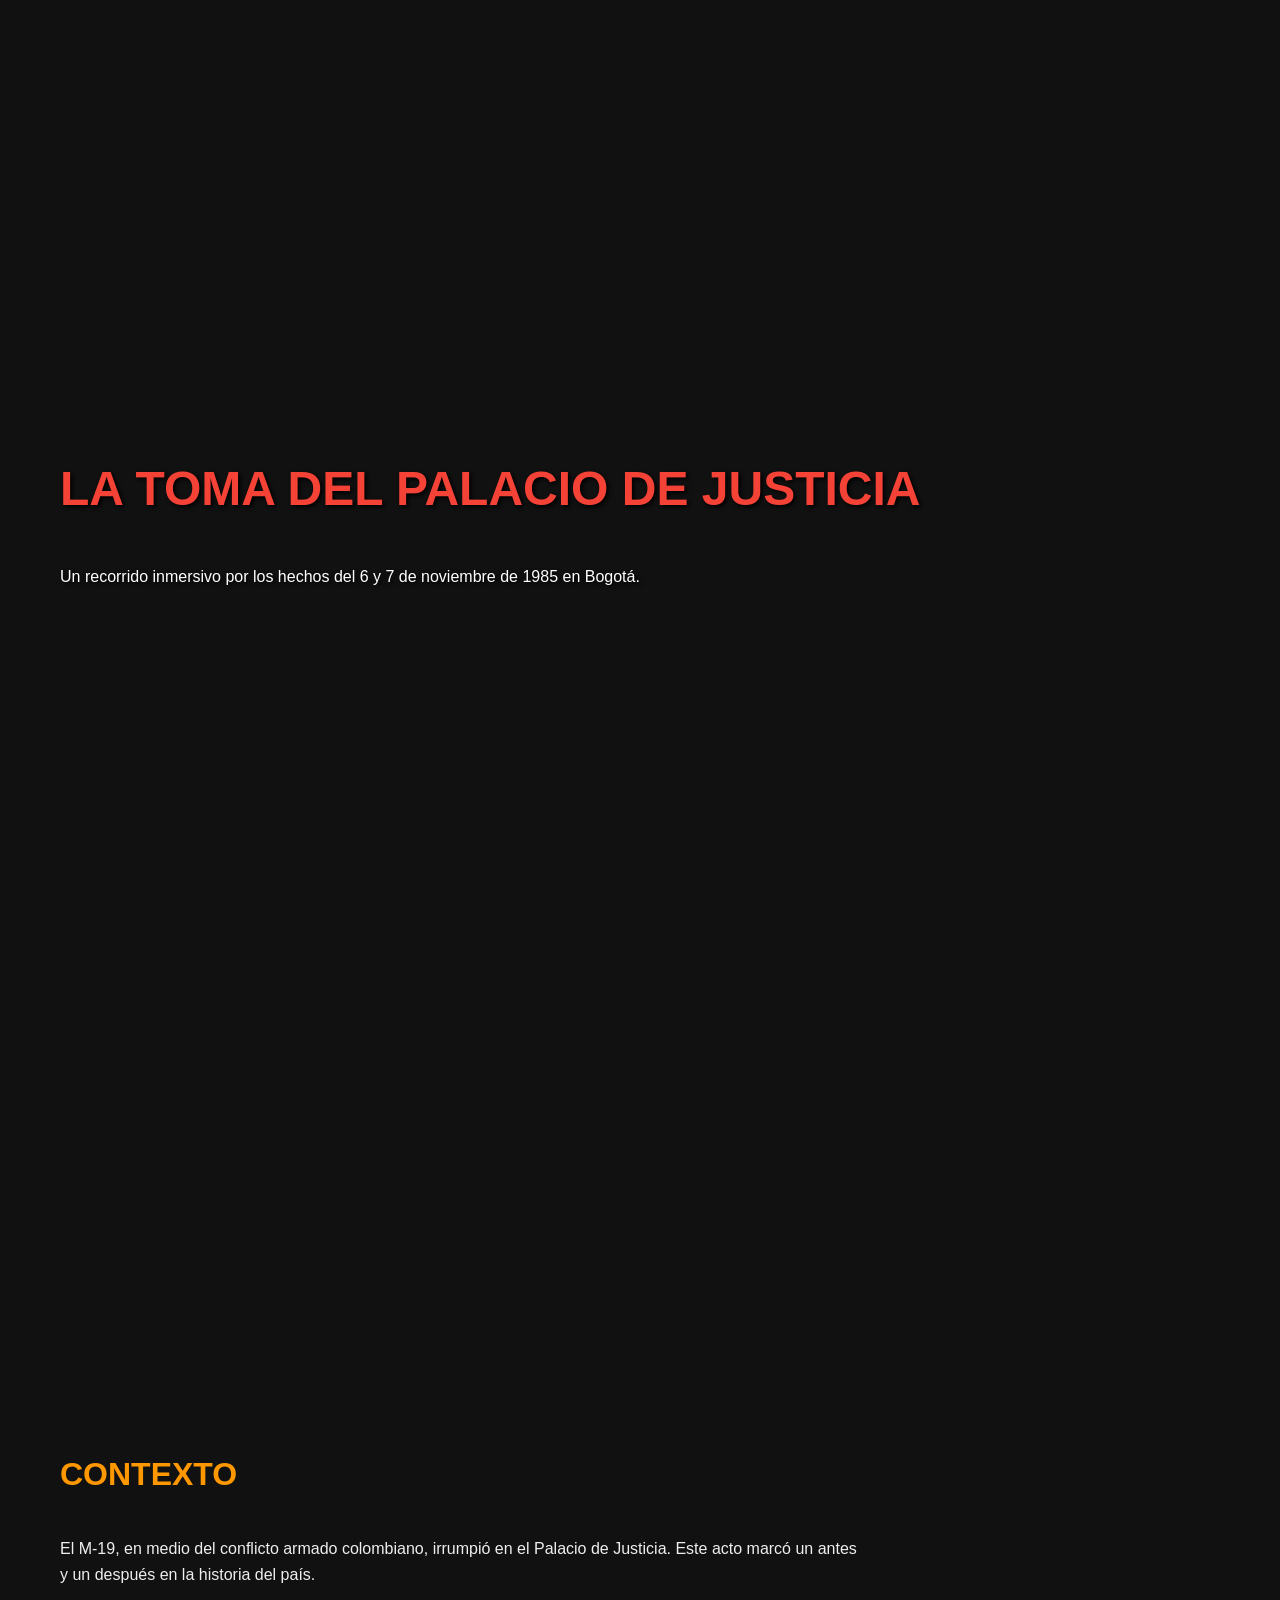
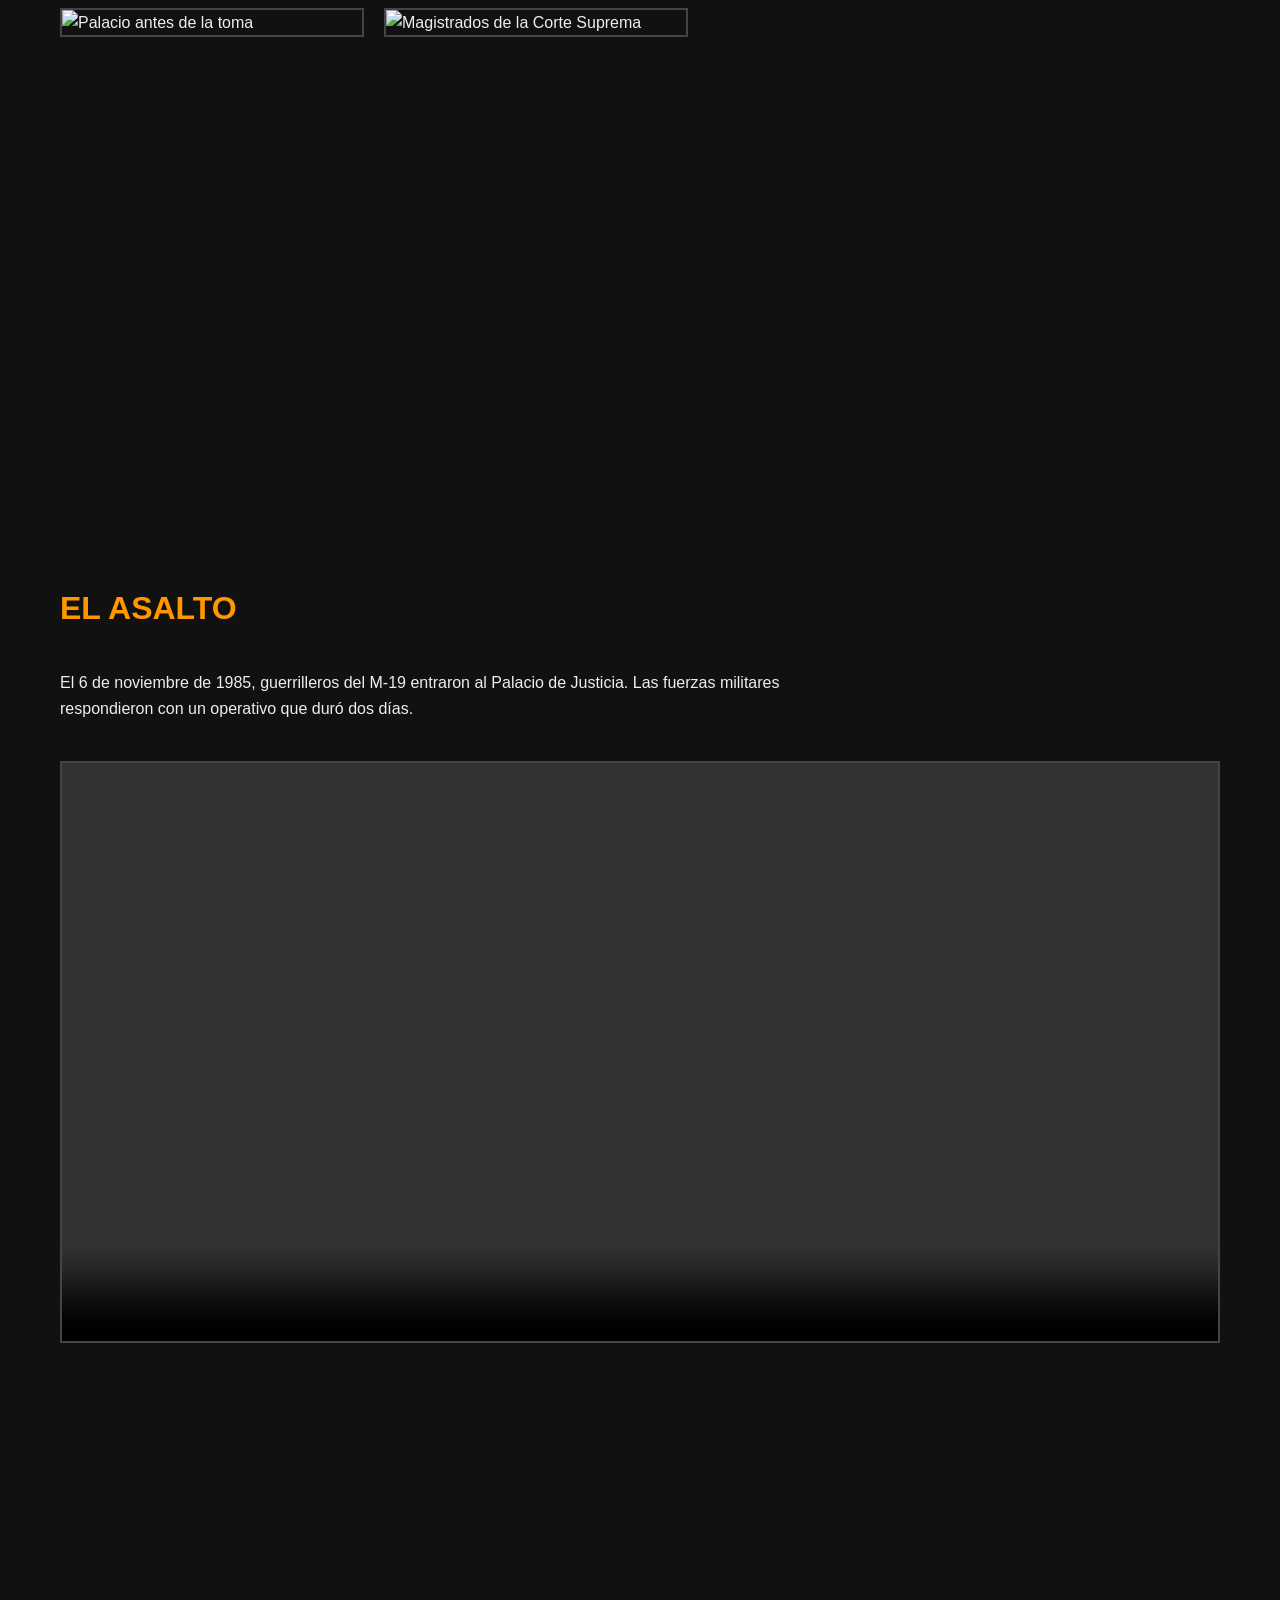
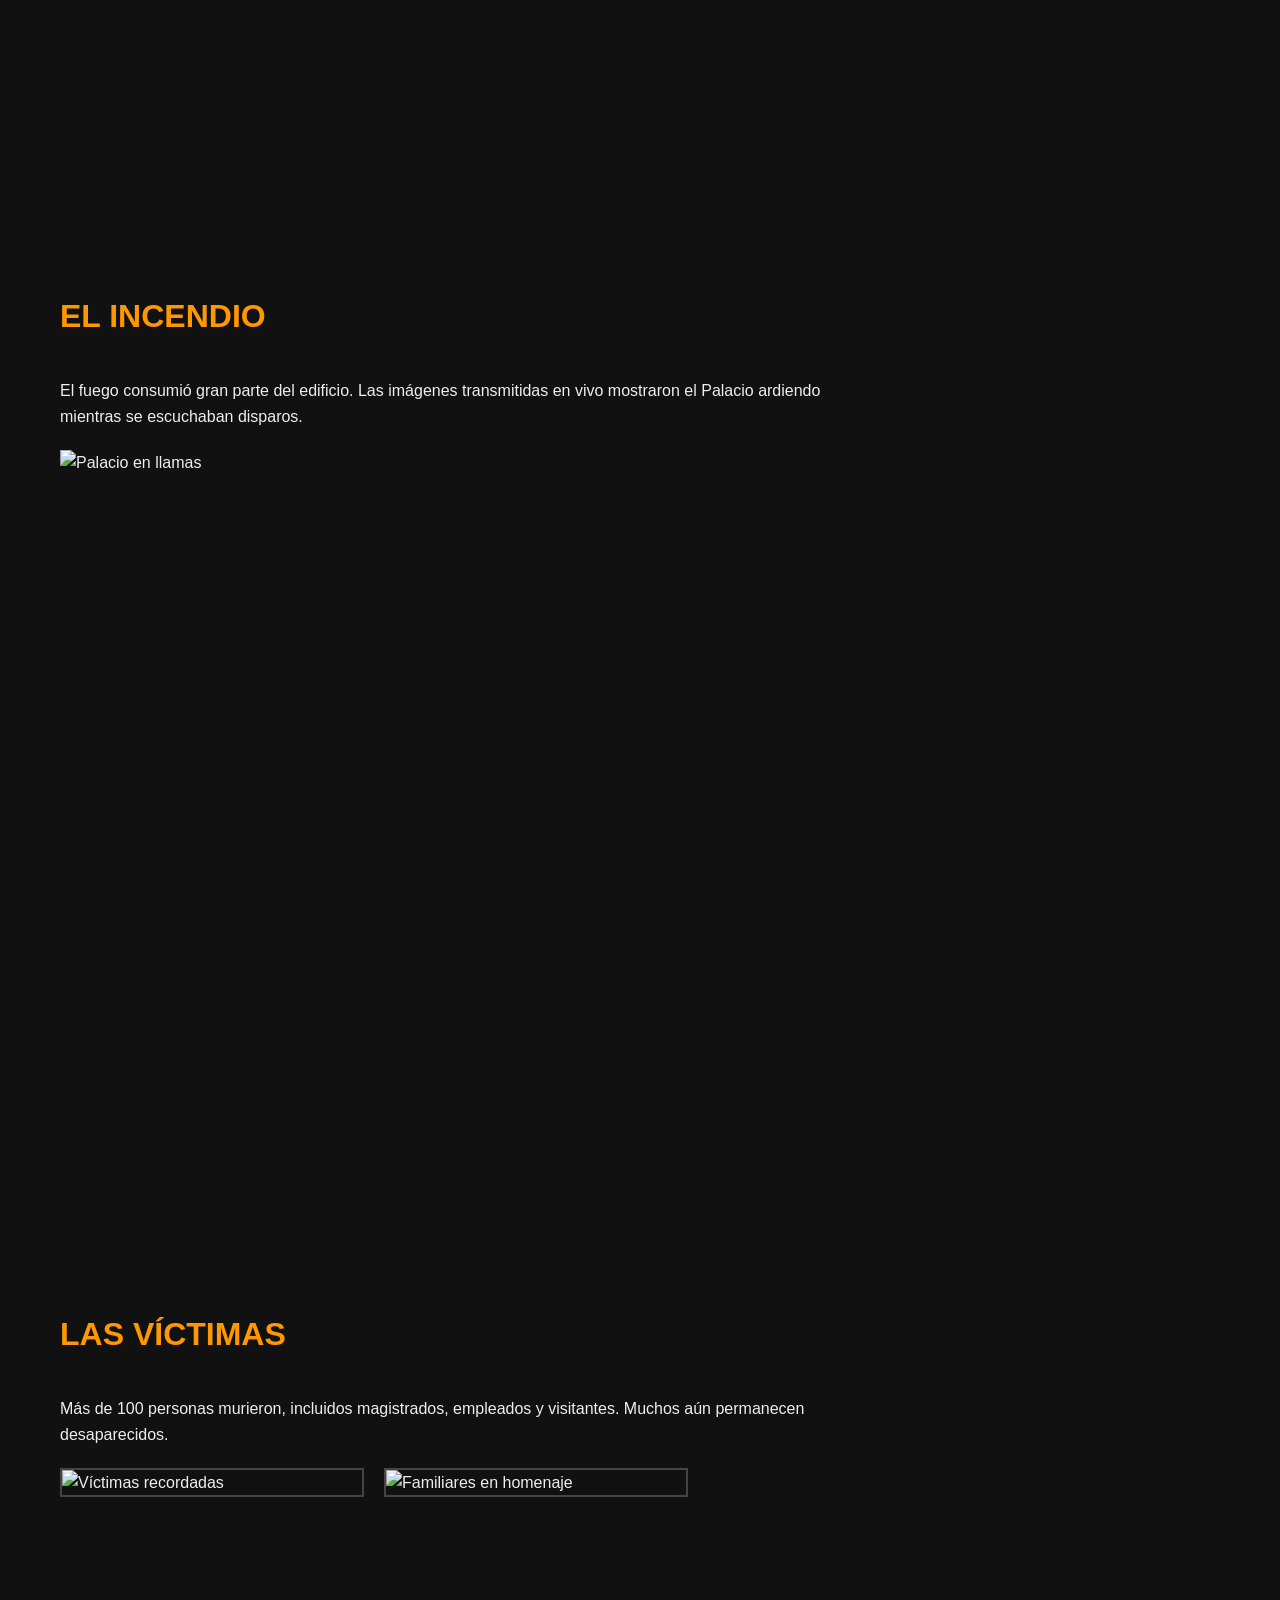
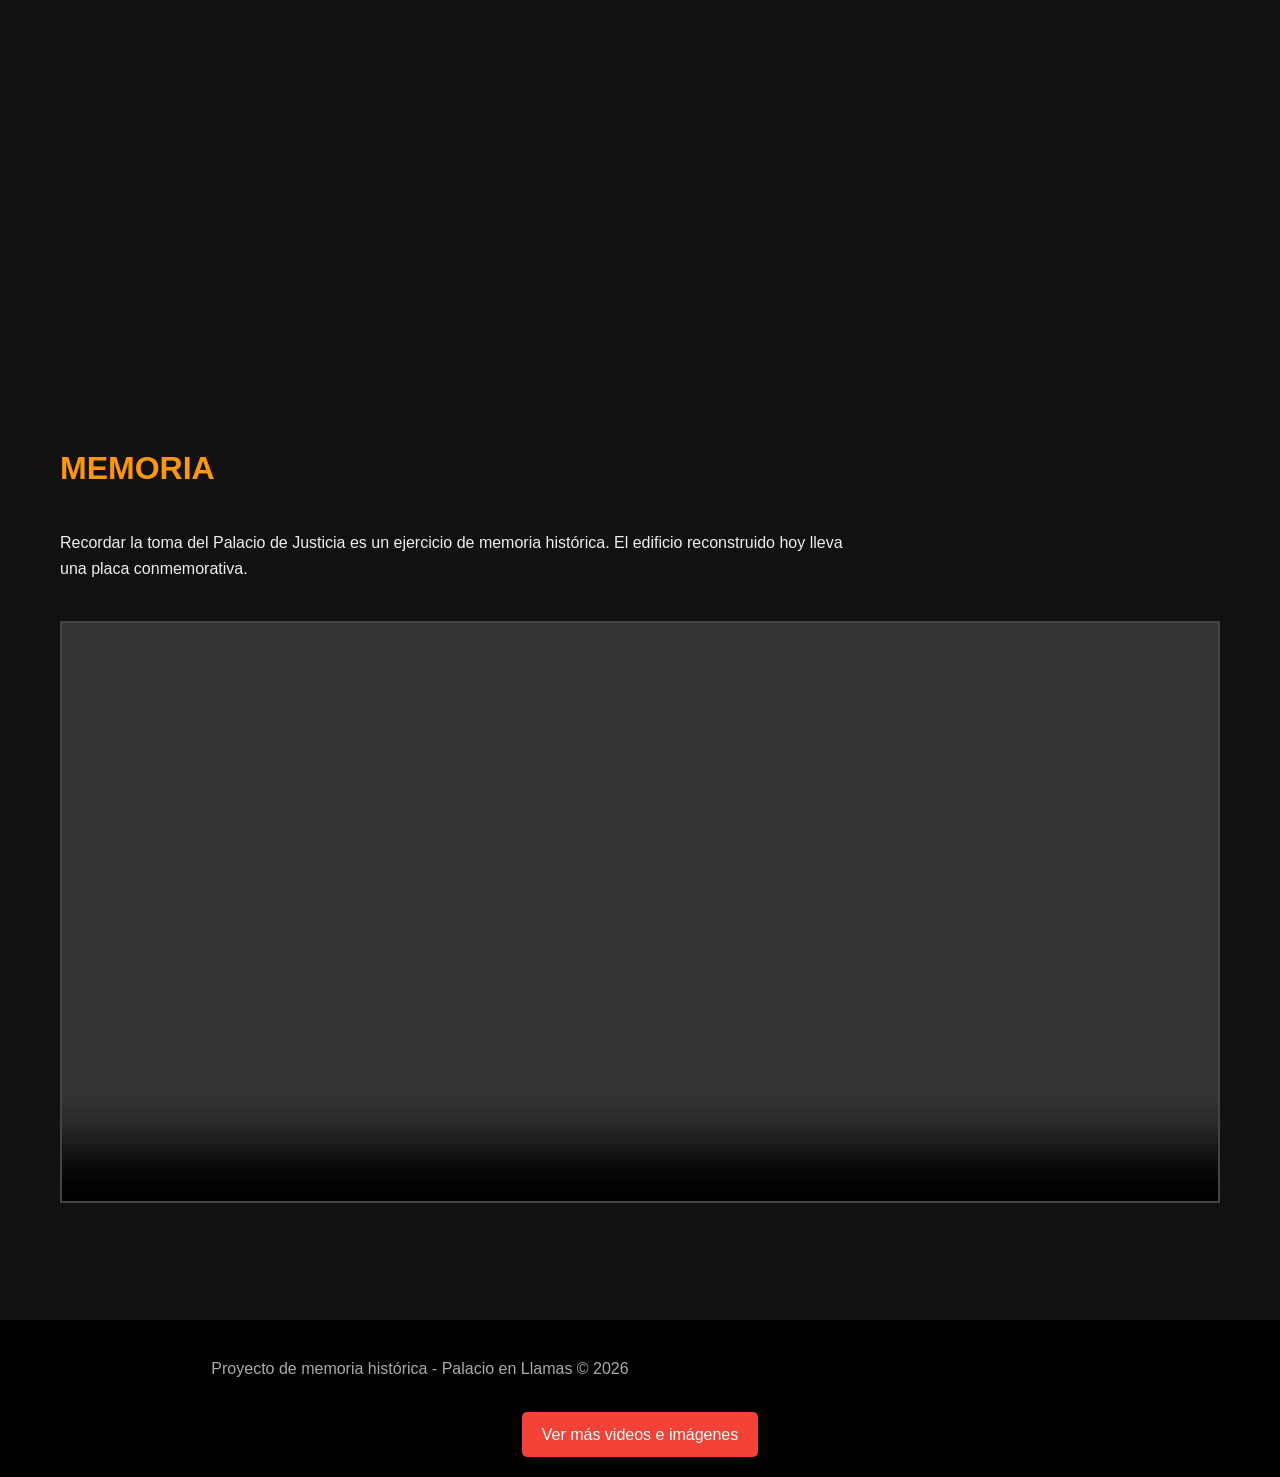
==== index.html @ c721f347 "primer cambio" ====
<!DOCTYPE html>
<html lang="en">
<head>
    <meta charset="UTF-8">
    <meta name="viewport" content="width=device-width, initial-scale=1.0">
    <title>Palacio de Justicia</title>
</head>
<body>
    
</body>
</html>

<style>
    body {
      margin: 0;
      font-family: 'Helvetica Neue', Arial, sans-serif;
      background-color: #111;
      color: #eee;
      line-height: 1.6;
    }
    section {
      min-height: 100vh;
      padding: 60px;
      display: flex;
      flex-direction: column;
      justify-content: center;
    }
    h1, h2 {
      font-weight: bold;
      text-transform: uppercase;
      margin-bottom: 20px;
    }
    h1 {
      font-size: 3em;
      color: #f44336;
    }
    h2 {
      font-size: 2em;
      color: #ff9800;
    }
    p {
      max-width: 800px;
      margin-bottom: 20px;
    }
    .hero {
      background: url('palacio_portada.jpg') no-repeat center center/cover;
      color: #fff;
      text-shadow: 2px 2px 4px #000;
    }
    .gallery {
      display: flex;
      gap: 20px;
      flex-wrap: wrap;
    }
    .gallery img {
      width: 300px;
      border: 2px solid #444;
    }
    video {
      max-width: 100%;
      border: 2px solid #444;
      margin-top: 20px;
    }
    footer {
      background: #000;
      color: #aaa;
      text-align: center;
      padding: 20px;
    }
    .boton {
      display: inline-block;
      margin-top: 10px;
      padding: 10px 20px;
      background-color: #f44336;
      color: #fff;
      text-decoration: none;
      border-radius: 5px;
      transition: background-color 0.3s;
    }
    .boton:hover {
      background-color: #d32f2f;
    }
  </style>
</head>
<body>

  <!-- Portada -->
  <section class="hero">
    <h1>La Toma del Palacio de Justicia</h1>
    <p>Un recorrido inmersivo por los hechos del 6 y 7 de noviembre de 1985 en Bogotá.</p>
  </section>

  <!-- Contexto -->
  <section>
    <h2>Contexto</h2>
    <p>El M-19, en medio del conflicto armado colombiano, irrumpió en el Palacio de Justicia. Este acto marcó un antes y un después en la historia del país.</p>
    <div class="gallery">
      <img src="palacio_antes.jpg" alt="Palacio antes de la toma">
      <img src="magistrados.jpg" alt="Magistrados de la Corte Suprema">
    </div>
  </section>

  <!-- El Asalto -->
  <section>
    <h2>El Asalto</h2>
    <p>El 6 de noviembre de 1985, guerrilleros del M-19 entraron al Palacio de Justicia. Las fuerzas militares respondieron con un operativo que duró dos días.</p>
    <video controls>
      <source src="asalto.mp4" type="video/mp4">
      Tu navegador no soporta video.
    </video>
  </section>

  <!-- El Incendio -->
  <section>
    <h2>El Incendio</h2>
    <p>El fuego consumió gran parte del edificio. Las imágenes transmitidas en vivo mostraron el Palacio ardiendo mientras se escuchaban disparos.</p>
    <img src="palacio_incendio.jpg" alt="Palacio en llamas" style="width:100%; max-width:800px;">
  </section>

  <!-- Las Víctimas -->
  <section>
    <h2>Las Víctimas</h2>
    <p>Más de 100 personas murieron, incluidos magistrados, empleados y visitantes. Muchos aún permanecen desaparecidos.</p>
    <div class="gallery">
      <img src="victimas1.jpg" alt="Víctimas recordadas">
      <img src="victimas2.jpg" alt="Familiares en homenaje">
    </div>
  </section>

  <!-- Memoria -->
  <section>
    <h2>Memoria</h2>
    <p>Recordar la toma del Palacio de Justicia es un ejercicio de memoria histórica. El edificio reconstruido hoy lleva una placa conmemorativa.</p>
    <video controls>
      <source src="documental.mp4" type="video/mp4">
      Tu navegador no soporta video.
    </video>
  </section>

  <!-- Footer -->
  <footer>
    <p>Proyecto de memoria histórica - Palacio en Llamas © 2026</p>
    <a href="https://tusitio.com/galeria" class="boton" target="_blank">Ver más videos e imágenes</a>
  </footer>

</body>
</html>
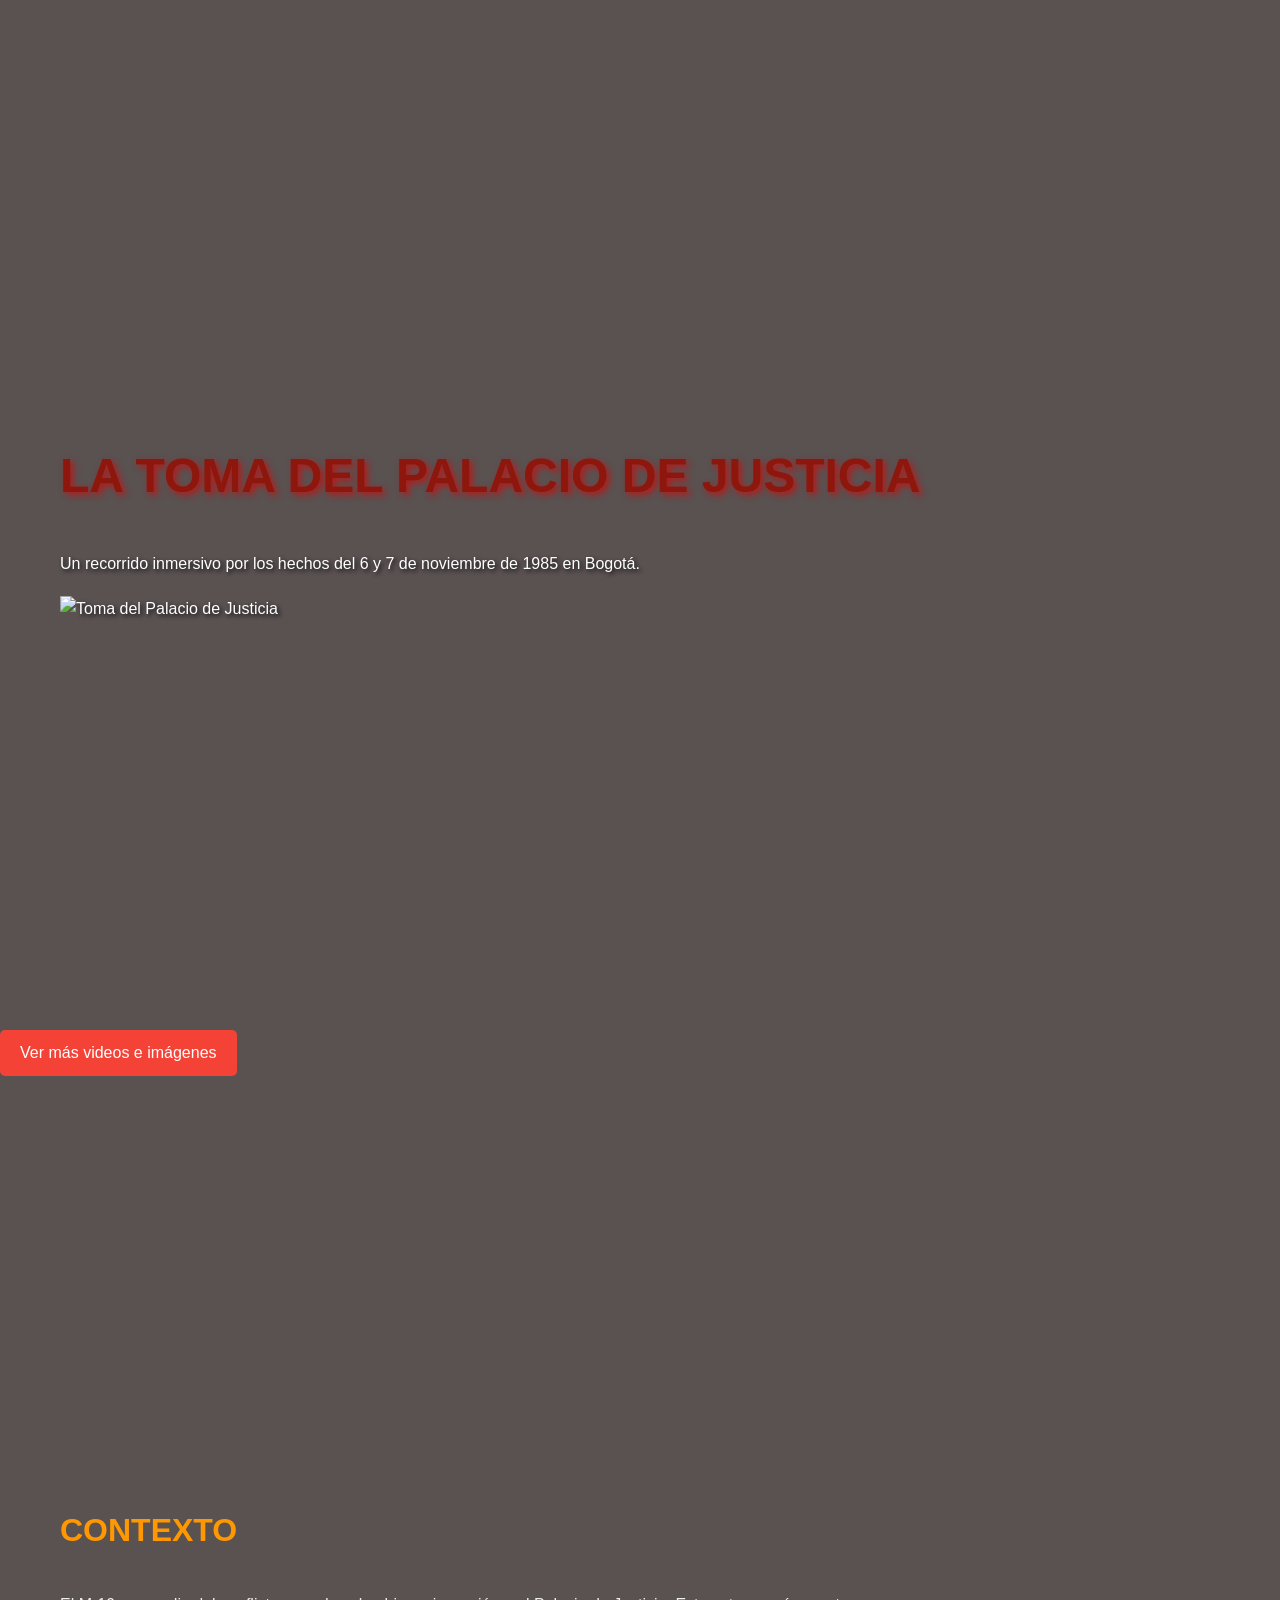
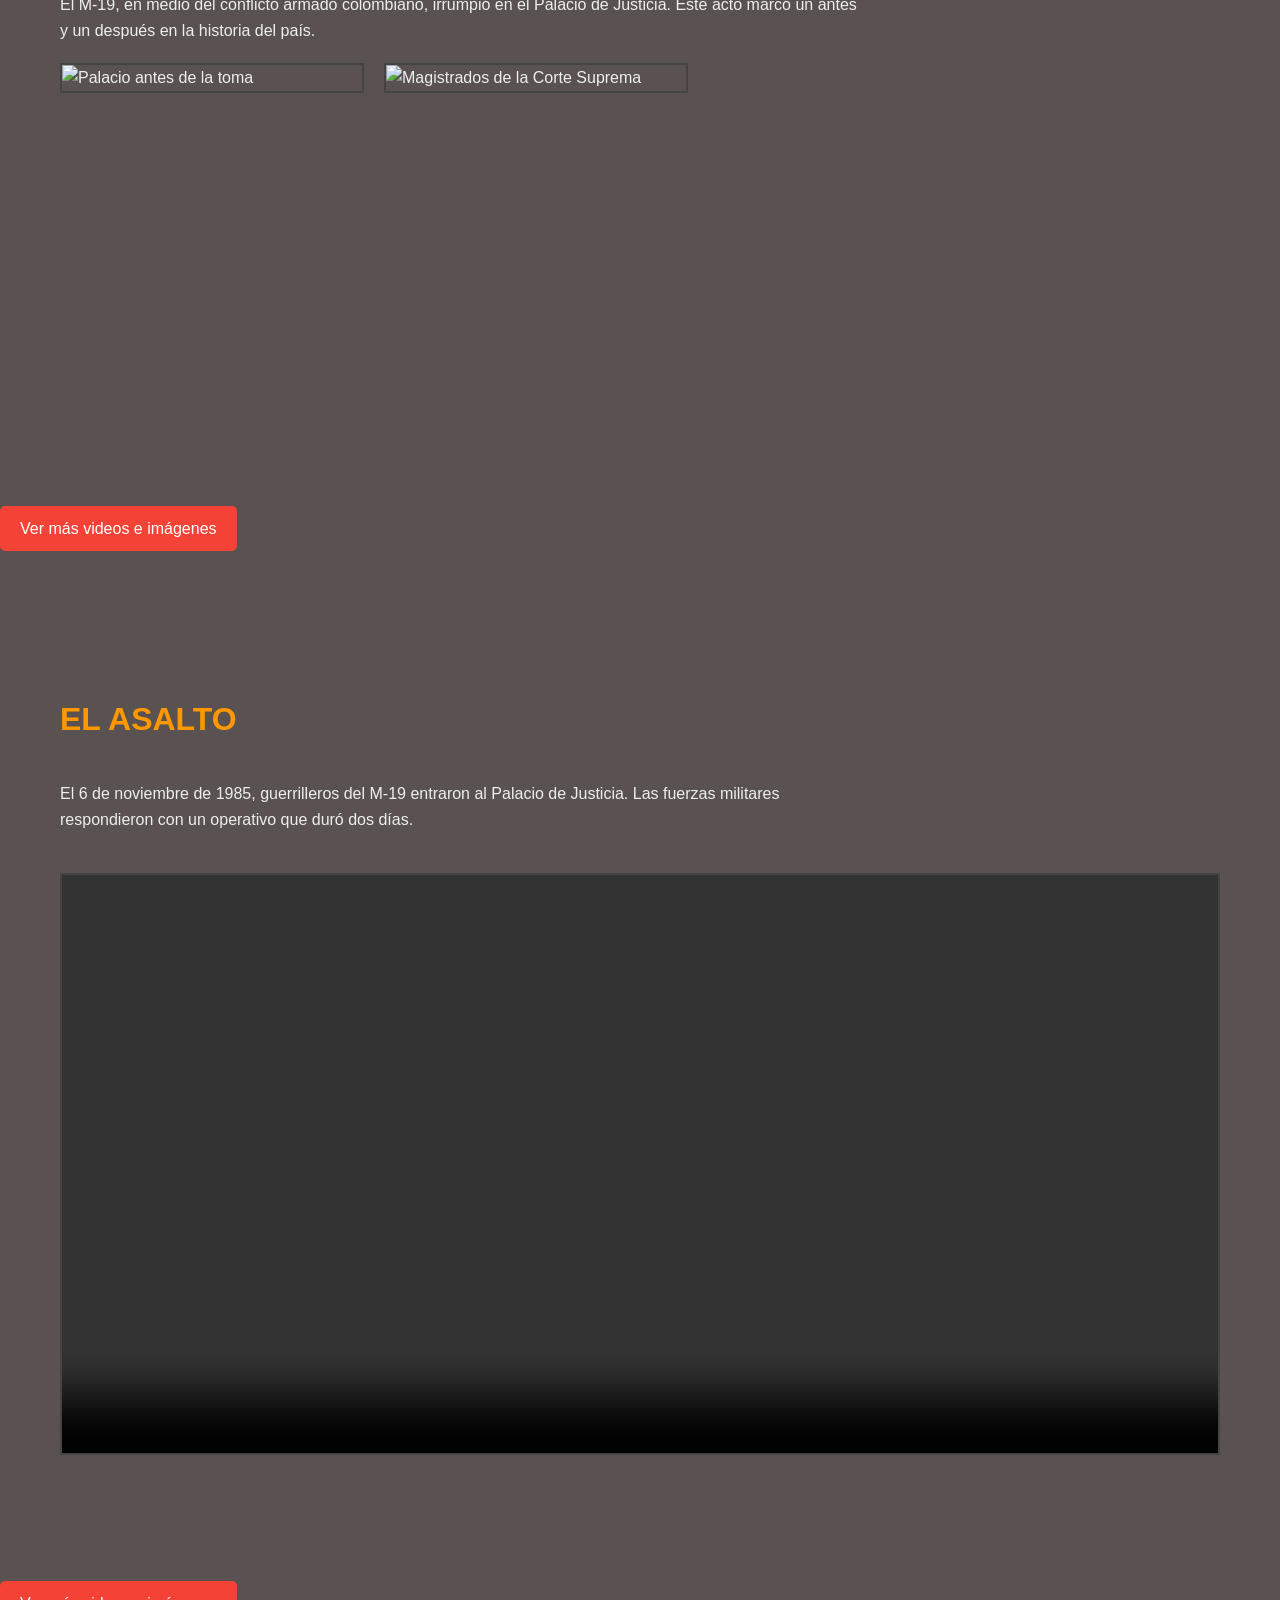
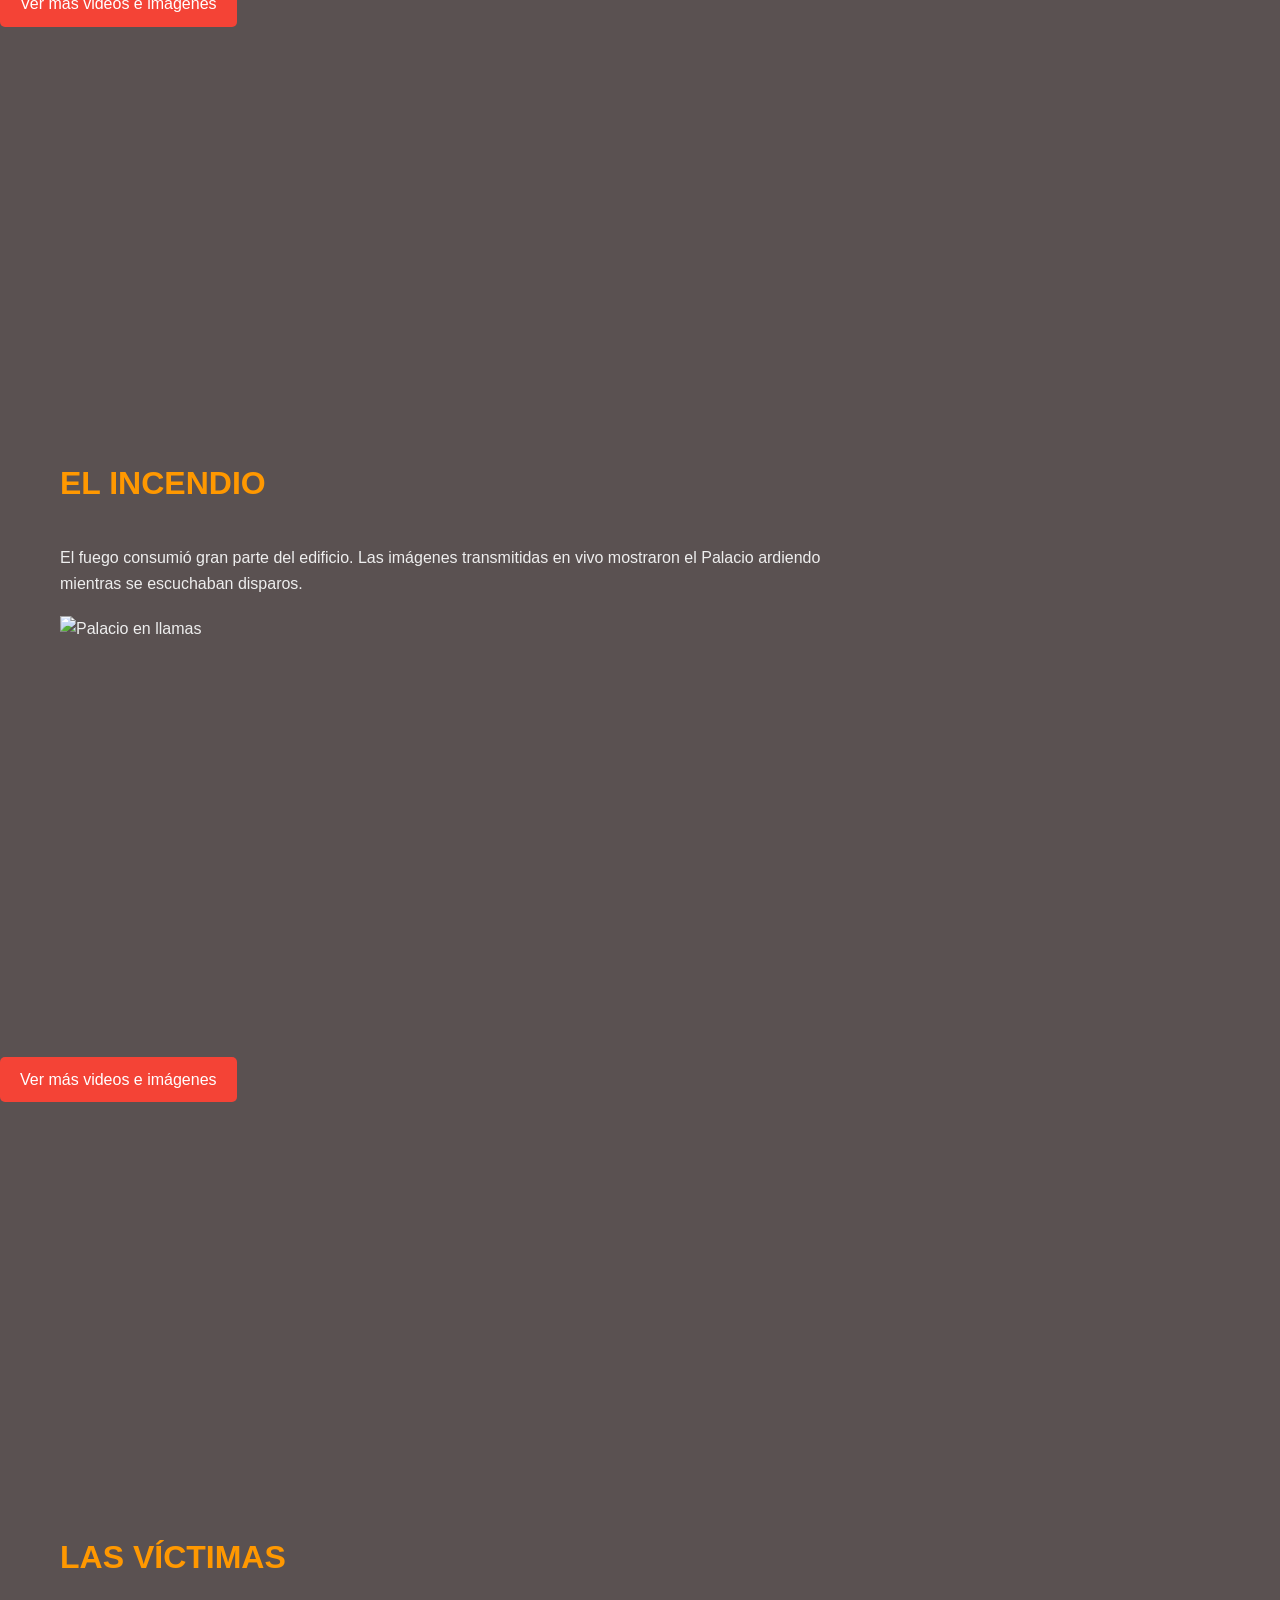
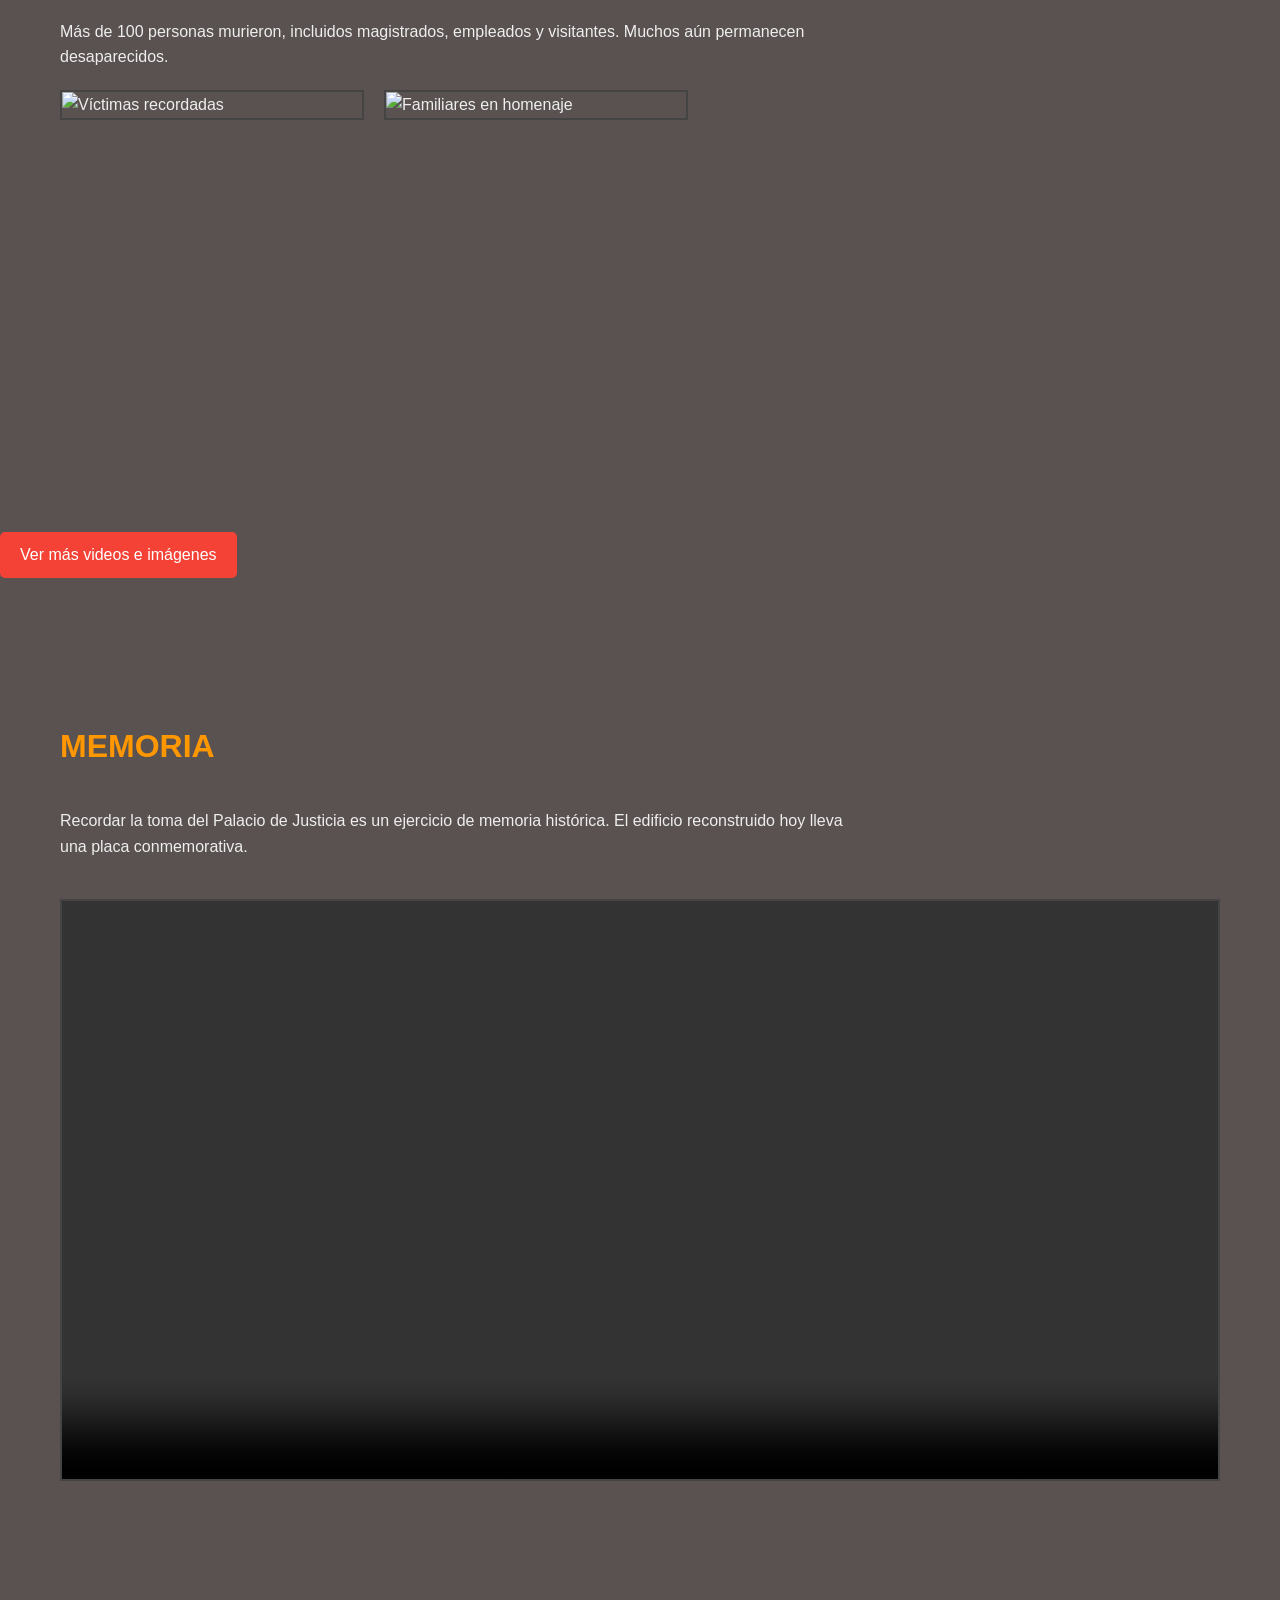
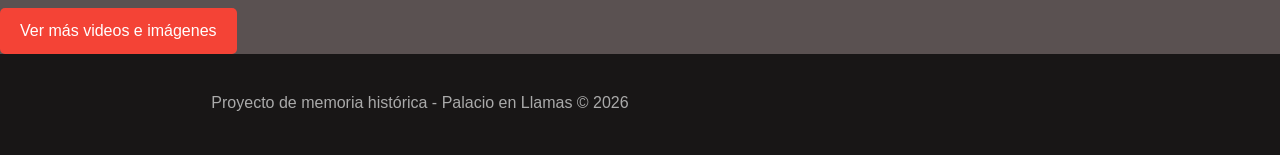
==== commit b8684cb9: "PRIMERAS IMAGENES" ====
--- a/index.html
+++ b/index.html
@@ -14,7 +14,7 @@
     body {
       margin: 0;
       font-family: 'Helvetica Neue', Arial, sans-serif;
-      background-color: #111;
+      background-color: #5a5151;
       color: #eee;
       line-height: 1.6;
     }
@@ -32,7 +32,8 @@
     }
     h1 {
       font-size: 3em;
-      color: #f44336;
+      color: #8d160d;
+      text-shadow: 3px 3px 6px rgba(190, 21, 21, 0.934);
     }
     h2 {
       font-size: 2em;
@@ -45,7 +46,7 @@
     .hero {
       background: url('palacio_portada.jpg') no-repeat center center/cover;
       color: #fff;
-      text-shadow: 2px 2px 4px #000;
+      text-shadow: 2px 2px 4px #0f0f0f;
     }
     .gallery {
       display: flex;
@@ -62,7 +63,7 @@
       margin-top: 20px;
     }
     footer {
-      background: #000;
+      background: #090909cf;
       color: #aaa;
       text-align: center;
       padding: 20px;
@@ -88,7 +89,11 @@
   <section class="hero">
     <h1>La Toma del Palacio de Justicia</h1>
     <p>Un recorrido inmersivo por los hechos del 6 y 7 de noviembre de 1985 en Bogotá.</p>
+    <img scr="https://canaltrece.com.co/uploads/ck-uploads/2018/11/06/9.JPG" alt="Toma del Palacio de Justicia"> 
   </section>
+  <a href="https://tusitio.com/galeria" class="boton" target="_blank">Ver más videos e imágenes</a>
+  <img scr="https://tse1.mm.bing.net/th/id/OIP.x9U1kJpbsPI-reqgmN6vtAHaE8?rs=1&pid=ImgDetMain&o=7&rm=3" alt="">
+  </footer>
 
   <!-- Contexto -->
   <section>
@@ -99,6 +104,8 @@
       <img src="magistrados.jpg" alt="Magistrados de la Corte Suprema">
     </div>
   </section>
+  <a href="https://tusitio.com/galeria" class="boton" target="_blank">Ver más videos e imágenes</a>
+  </footer>
 
   <!-- El Asalto -->
   <section>
@@ -109,6 +116,8 @@
       Tu navegador no soporta video.
     </video>
   </section>
+  <a href="https://tusitio.com/galeria" class="boton" target="_blank">Ver más videos e imágenes</a>
+  </footer>
 
   <!-- El Incendio -->
   <section>
@@ -116,6 +125,8 @@
     <p>El fuego consumió gran parte del edificio. Las imágenes transmitidas en vivo mostraron el Palacio ardiendo mientras se escuchaban disparos.</p>
     <img src="palacio_incendio.jpg" alt="Palacio en llamas" style="width:100%; max-width:800px;">
   </section>
+  <a href="https://tusitio.com/galeria" class="boton" target="_blank">Ver más videos e imágenes</a>
+  </footer>
 
   <!-- Las Víctimas -->
   <section>
@@ -126,6 +137,8 @@
       <img src="victimas2.jpg" alt="Familiares en homenaje">
     </div>
   </section>
+  <a href="https://tusitio.com/galeria" class="boton" target="_blank">Ver más videos e imágenes</a>
+  </footer>
 
   <!-- Memoria -->
   <section>
@@ -133,14 +146,16 @@
     <p>Recordar la toma del Palacio de Justicia es un ejercicio de memoria histórica. El edificio reconstruido hoy lleva una placa conmemorativa.</p>
     <video controls>
       <source src="documental.mp4" type="video/mp4">
-      Tu navegador no soporta video.
+      
     </video>
   </section>
+  <a href="https://tusitio.com/galeria" class="boton" target="_blank">Ver más videos e imágenes</a>
+  </footer>
 
   <!-- Footer -->
   <footer>
     <p>Proyecto de memoria histórica - Palacio en Llamas © 2026</p>
-    <a href="https://tusitio.com/galeria" class="boton" target="_blank">Ver más videos e imágenes</a>
+    
   </footer>
 
 </body>
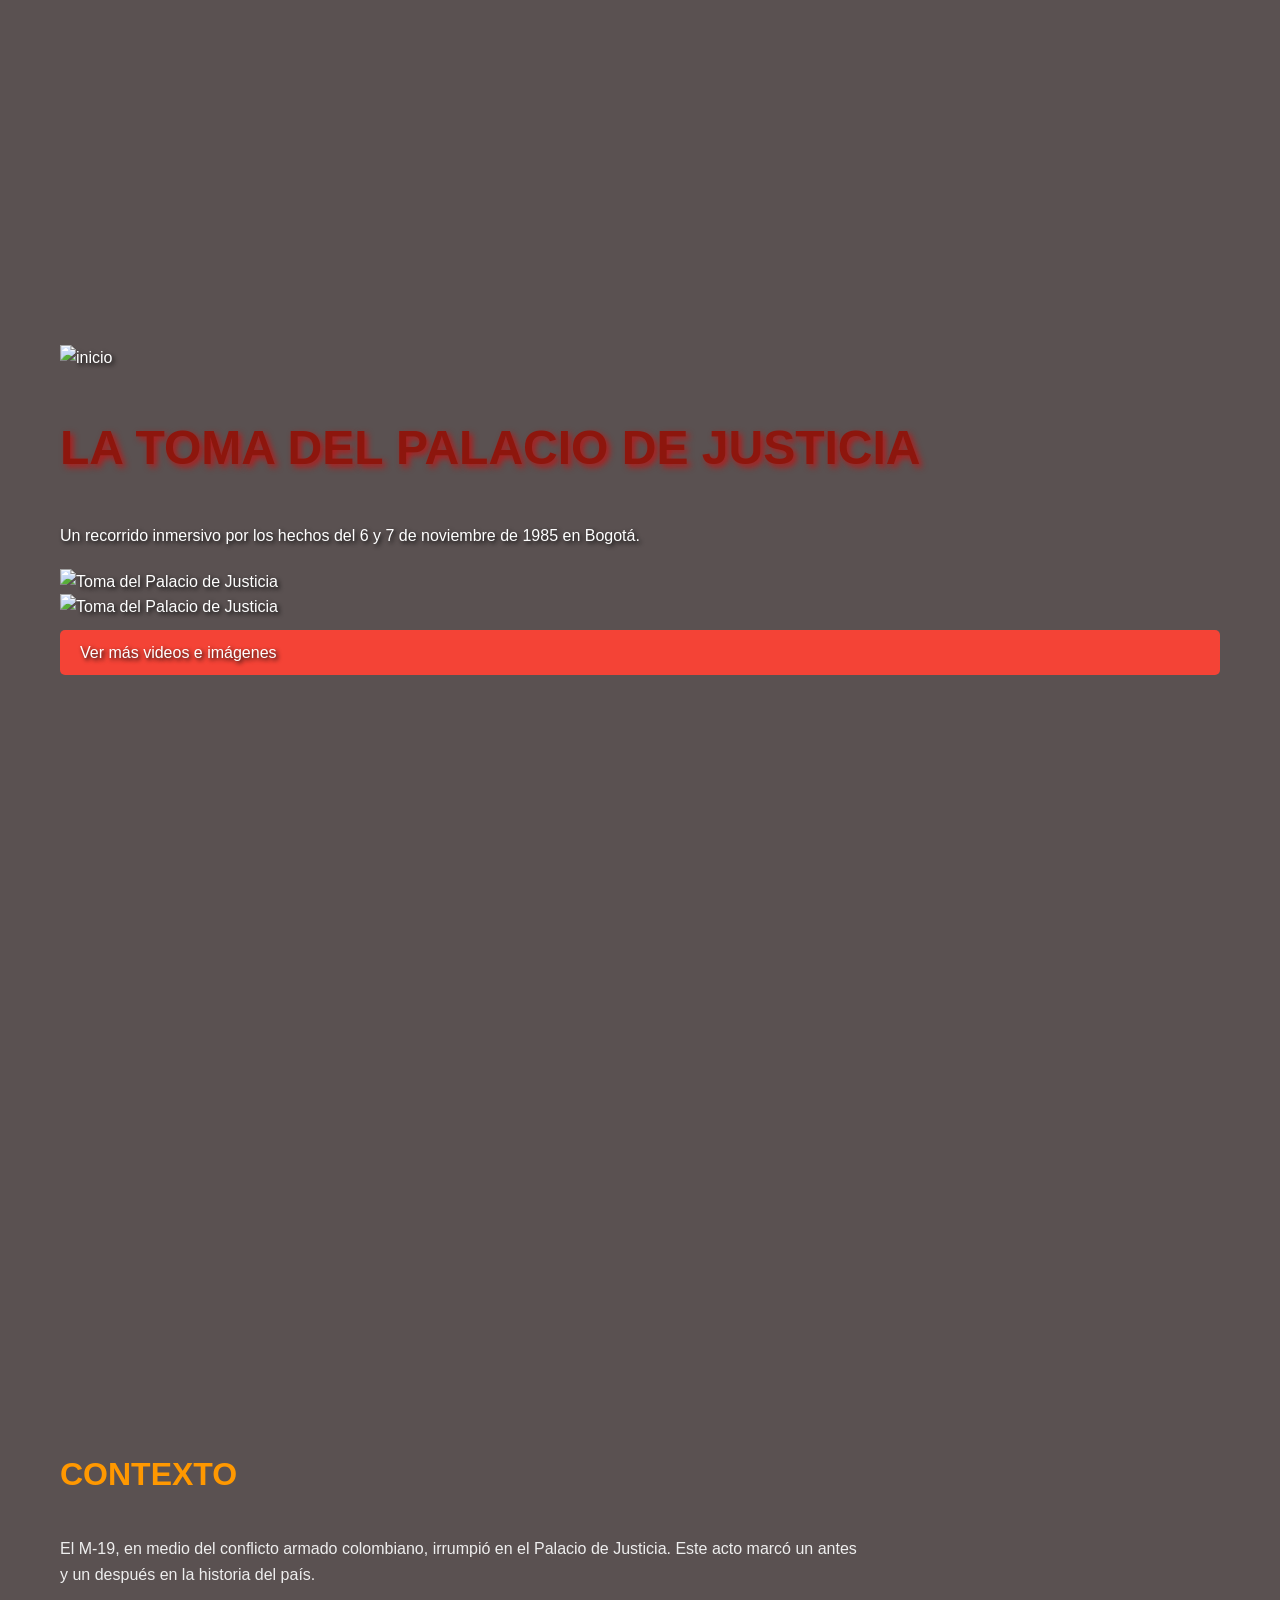
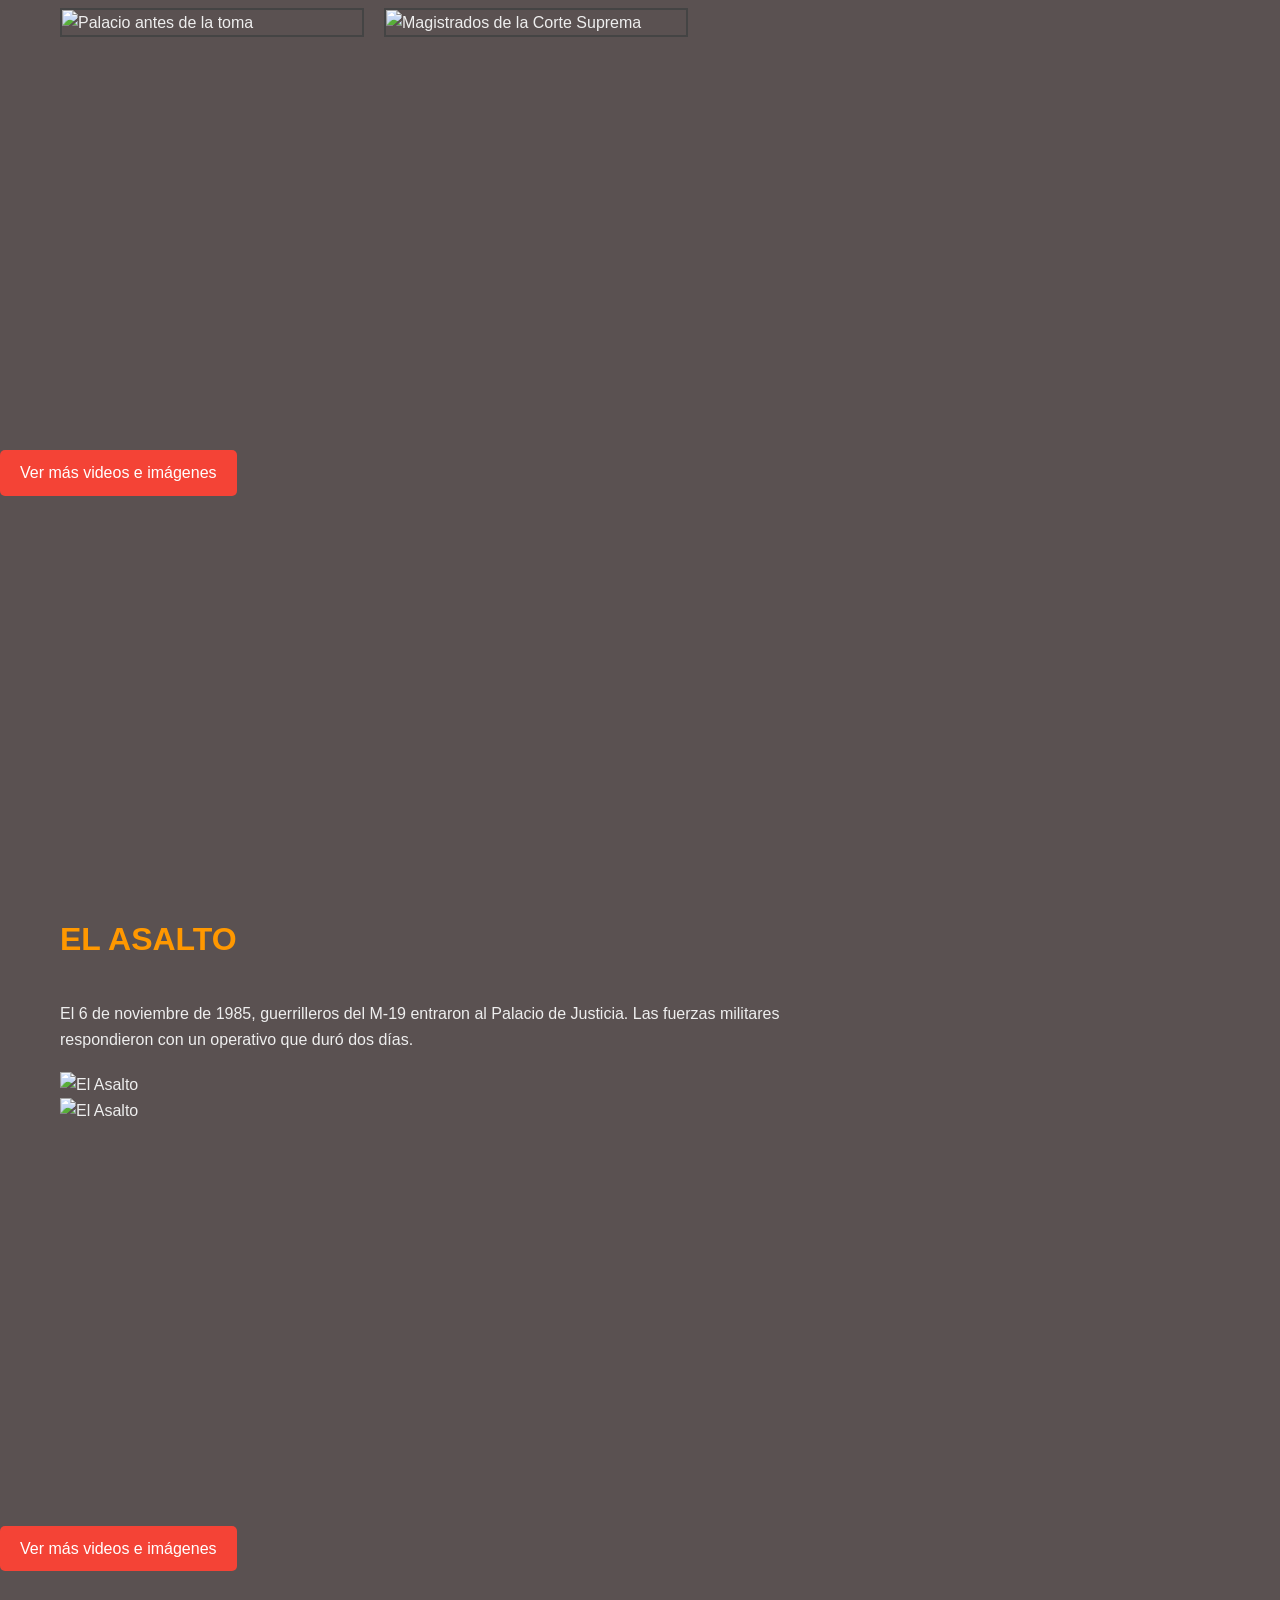
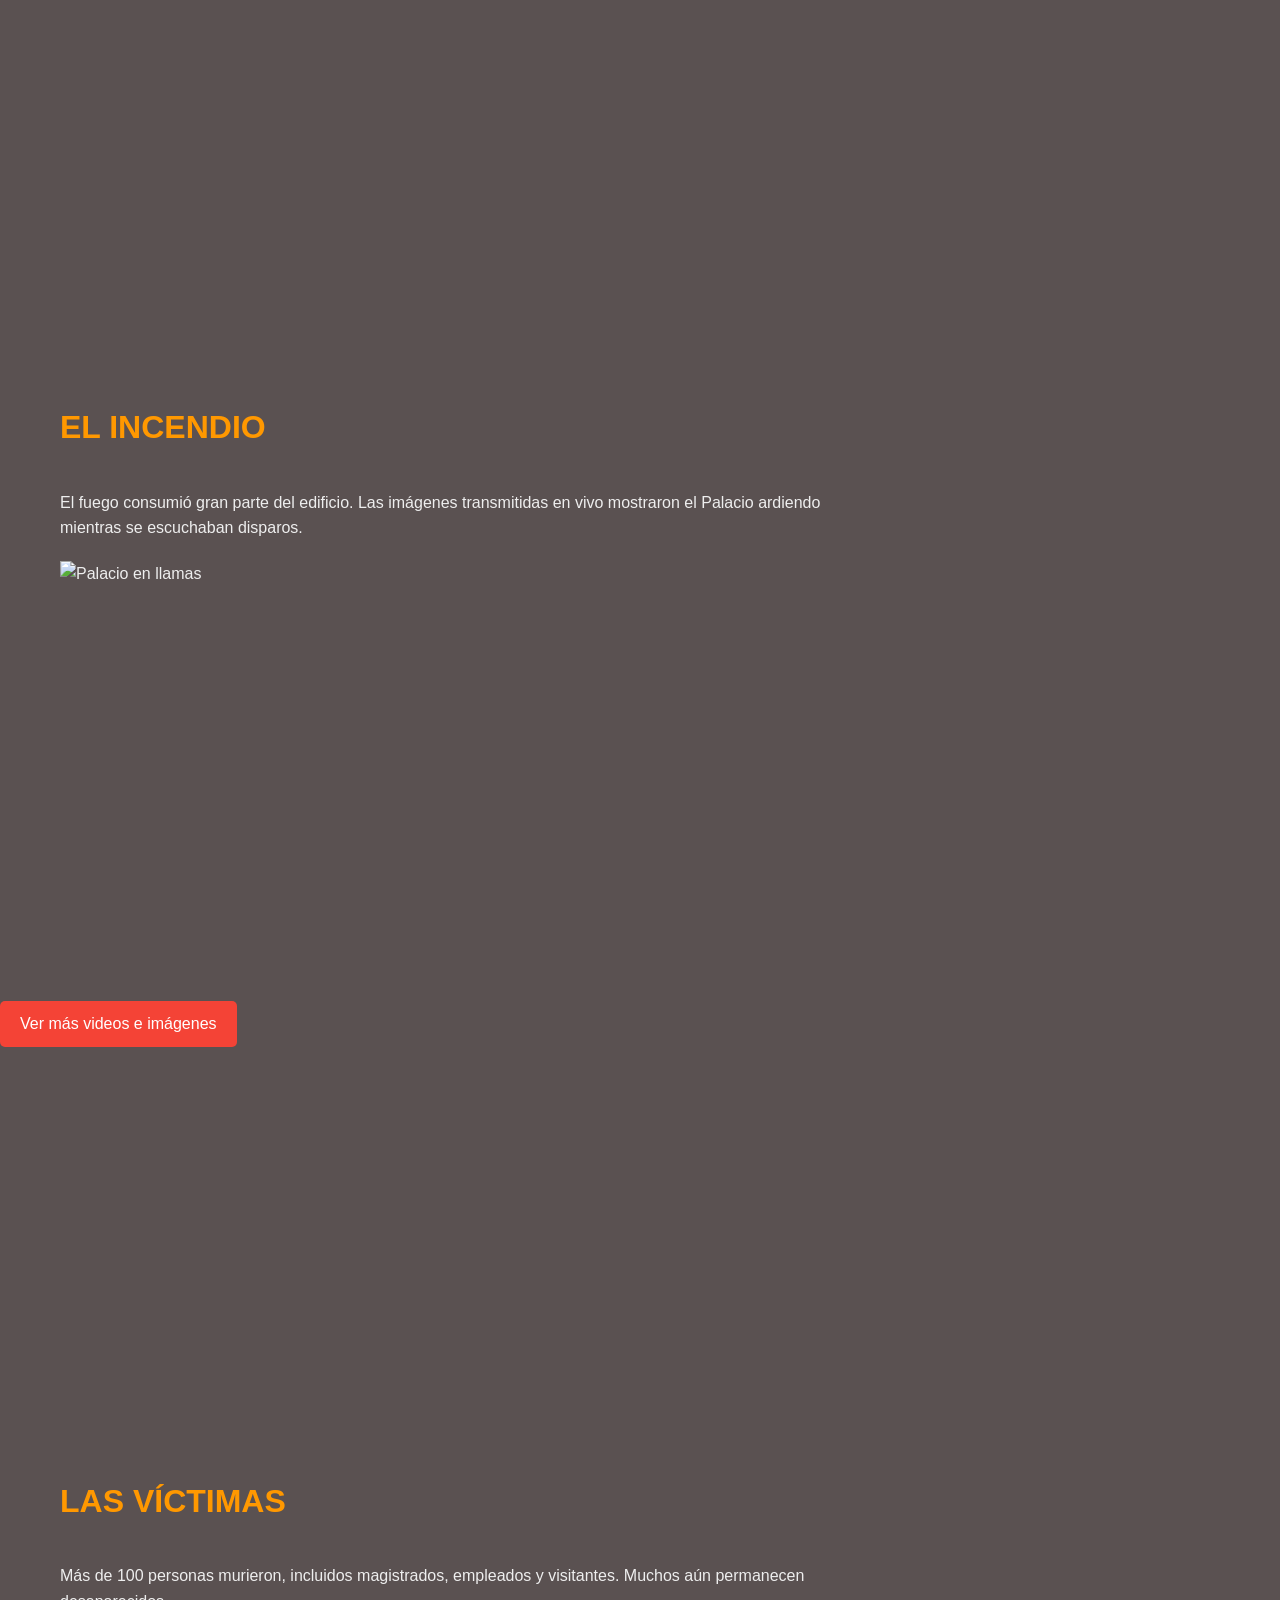
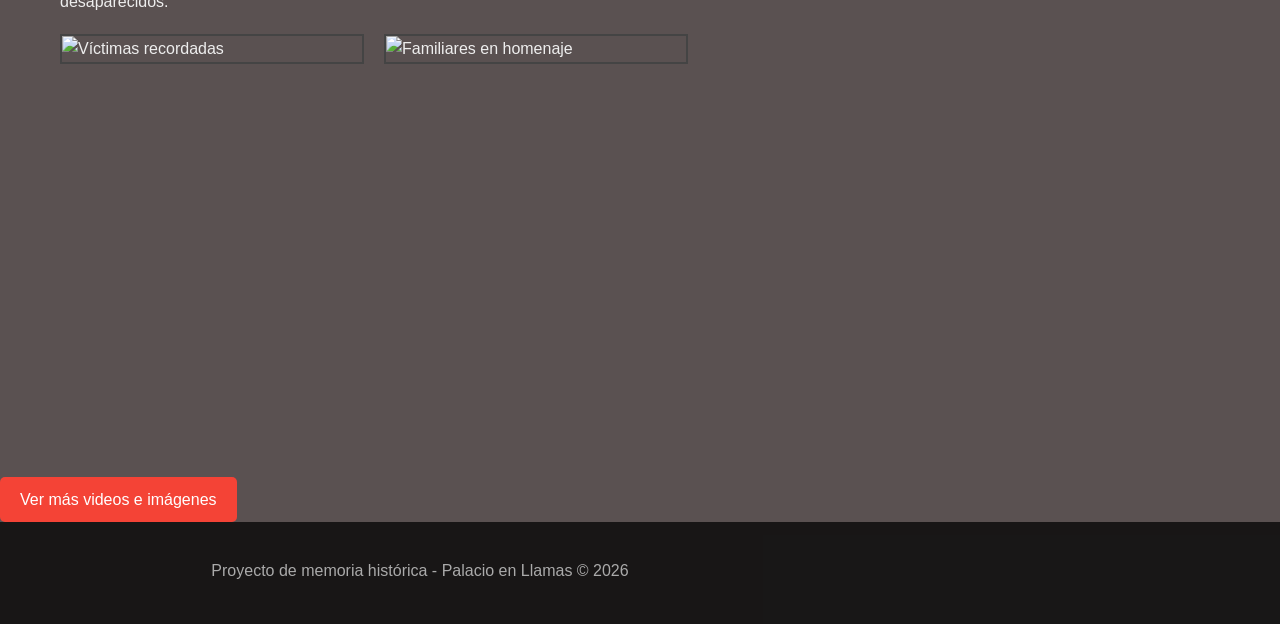
==== commit 43b4e349: "segundos cambios" ====
--- a/index.html
+++ b/index.html
@@ -87,12 +87,18 @@
 
   <!-- Portada -->
   <section class="hero">
+    <img scr="https://imagenes2.eltiempo.com/files/og_thumbnail/uploads/2021/06/15/60c8dd62e3e83.jpeg" alt="inicio">
     <h1>La Toma del Palacio de Justicia</h1>
     <p>Un recorrido inmersivo por los hechos del 6 y 7 de noviembre de 1985 en Bogotá.</p>
-    <img scr="https://canaltrece.com.co/uploads/ck-uploads/2018/11/06/9.JPG" alt="Toma del Palacio de Justicia"> 
+    <img scr="https://encrypted-tbn0.gstatic.com/images?q=tbn:ANd9GcSBl7f8z4ucpQ74EBsFQnAzHSdbzPDC_vowgw&s" alt="Toma del Palacio de Justicia"> 
+  <img scr="https://d3nmwx7scpuzgc.cloudfront.net/sites/default/files/media/image/Fotograf%C3%ADa%20de%20Viki%20Ospina.webp" alt="Toma del Palacio de Justicia"> 
+  
+<a href="toma del palacio de justicia.html" class="boton" target="_blank">Ver más videos e imágenes</a>
+
+  </body>
   </section>
-  <a href="https://tusitio.com/galeria" class="boton" target="_blank">Ver más videos e imágenes</a>
-  <img scr="https://tse1.mm.bing.net/th/id/OIP.x9U1kJpbsPI-reqgmN6vtAHaE8?rs=1&pid=ImgDetMain&o=7&rm=3" alt="">
+  
+  
   </footer>
 
   <!-- Contexto -->
@@ -100,30 +106,28 @@
     <h2>Contexto</h2>
     <p>El M-19, en medio del conflicto armado colombiano, irrumpió en el Palacio de Justicia. Este acto marcó un antes y un después en la historia del país.</p>
     <div class="gallery">
-      <img src="palacio_antes.jpg" alt="Palacio antes de la toma">
-      <img src="magistrados.jpg" alt="Magistrados de la Corte Suprema">
+      <img src="https://estaticos.elcolombiano.com/documents/10157/0/1200x800/0c0/0d0/none/11101/GVBC/image_content_24641156_20151104152200.jpg" alt="Palacio antes de la toma" width="1300"/>
+      <img src="https://cloudfront-us-east-1.images.arcpublishing.com/semana/VULXIB7G25H3TM7PBLWSUPZNDE.jpg" alt="Magistrados de la Corte Suprema" width="990"/>
     </div>
   </section>
-  <a href="https://tusitio.com/galeria" class="boton" target="_blank">Ver más videos e imágenes</a>
+  <a href="Contexto.html" class="boton" target="_blank">Ver más videos e imágenes</a>
   </footer>
 
   <!-- El Asalto -->
   <section>
     <h2>El Asalto</h2>
     <p>El 6 de noviembre de 1985, guerrilleros del M-19 entraron al Palacio de Justicia. Las fuerzas militares respondieron con un operativo que duró dos días.</p>
-    <video controls>
-      <source src="asalto.mp4" type="video/mp4">
-      Tu navegador no soporta video.
-    </video>
+    <img src="https://www.colombiainforma.info/wp-content/uploads/2024/01/Retoma-del-Palacio-de-Justicia.jpg" alt="El Asalto" width="870"/>
+    <img src="https://www.vanguardia.com/resizer/v2/7H4PQYMCFRDELPLURH2CICCXWU.jpg?auth=9f08579fdf9e0e0797b14c533a52c165b9fe9e559cac215b8b617a41f4adba8e&smart=true&width=1200&height=630&quality=70" alt="El Asalto" width="870"/>
   </section>
-  <a href="https://tusitio.com/galeria" class="boton" target="_blank">Ver más videos e imágenes</a>
+  <a href="El Asalto.html" class="boton" target="_blank">Ver más videos e imágenes</a>
   </footer>
 
   <!-- El Incendio -->
   <section>
     <h2>El Incendio</h2>
     <p>El fuego consumió gran parte del edificio. Las imágenes transmitidas en vivo mostraron el Palacio ardiendo mientras se escuchaban disparos.</p>
-    <img src="palacio_incendio.jpg" alt="Palacio en llamas" style="width:100%; max-width:800px;">
+    <img src="https://www.semana.com/resizer/v2/QSEKEBG24RBGFODSYYSCM7F3DA.jpg?smart=true&auth=b55e8c5136b0b798d770edba8992d0b6ba2935974418829f74a0c4965c06b0b5&width=1280&height=720" alt="Palacio en llamas" style="width:100%; max-width:800px;">
   </section>
   <a href="https://tusitio.com/galeria" class="boton" target="_blank">Ver más videos e imágenes</a>
   </footer>
@@ -140,17 +144,7 @@
   <a href="https://tusitio.com/galeria" class="boton" target="_blank">Ver más videos e imágenes</a>
   </footer>
 
-  <!-- Memoria -->
-  <section>
-    <h2>Memoria</h2>
-    <p>Recordar la toma del Palacio de Justicia es un ejercicio de memoria histórica. El edificio reconstruido hoy lleva una placa conmemorativa.</p>
-    <video controls>
-      <source src="documental.mp4" type="video/mp4">
-      
-    </video>
-  </section>
-  <a href="https://tusitio.com/galeria" class="boton" target="_blank">Ver más videos e imágenes</a>
-  </footer>
+
 
   <!-- Footer -->
   <footer>
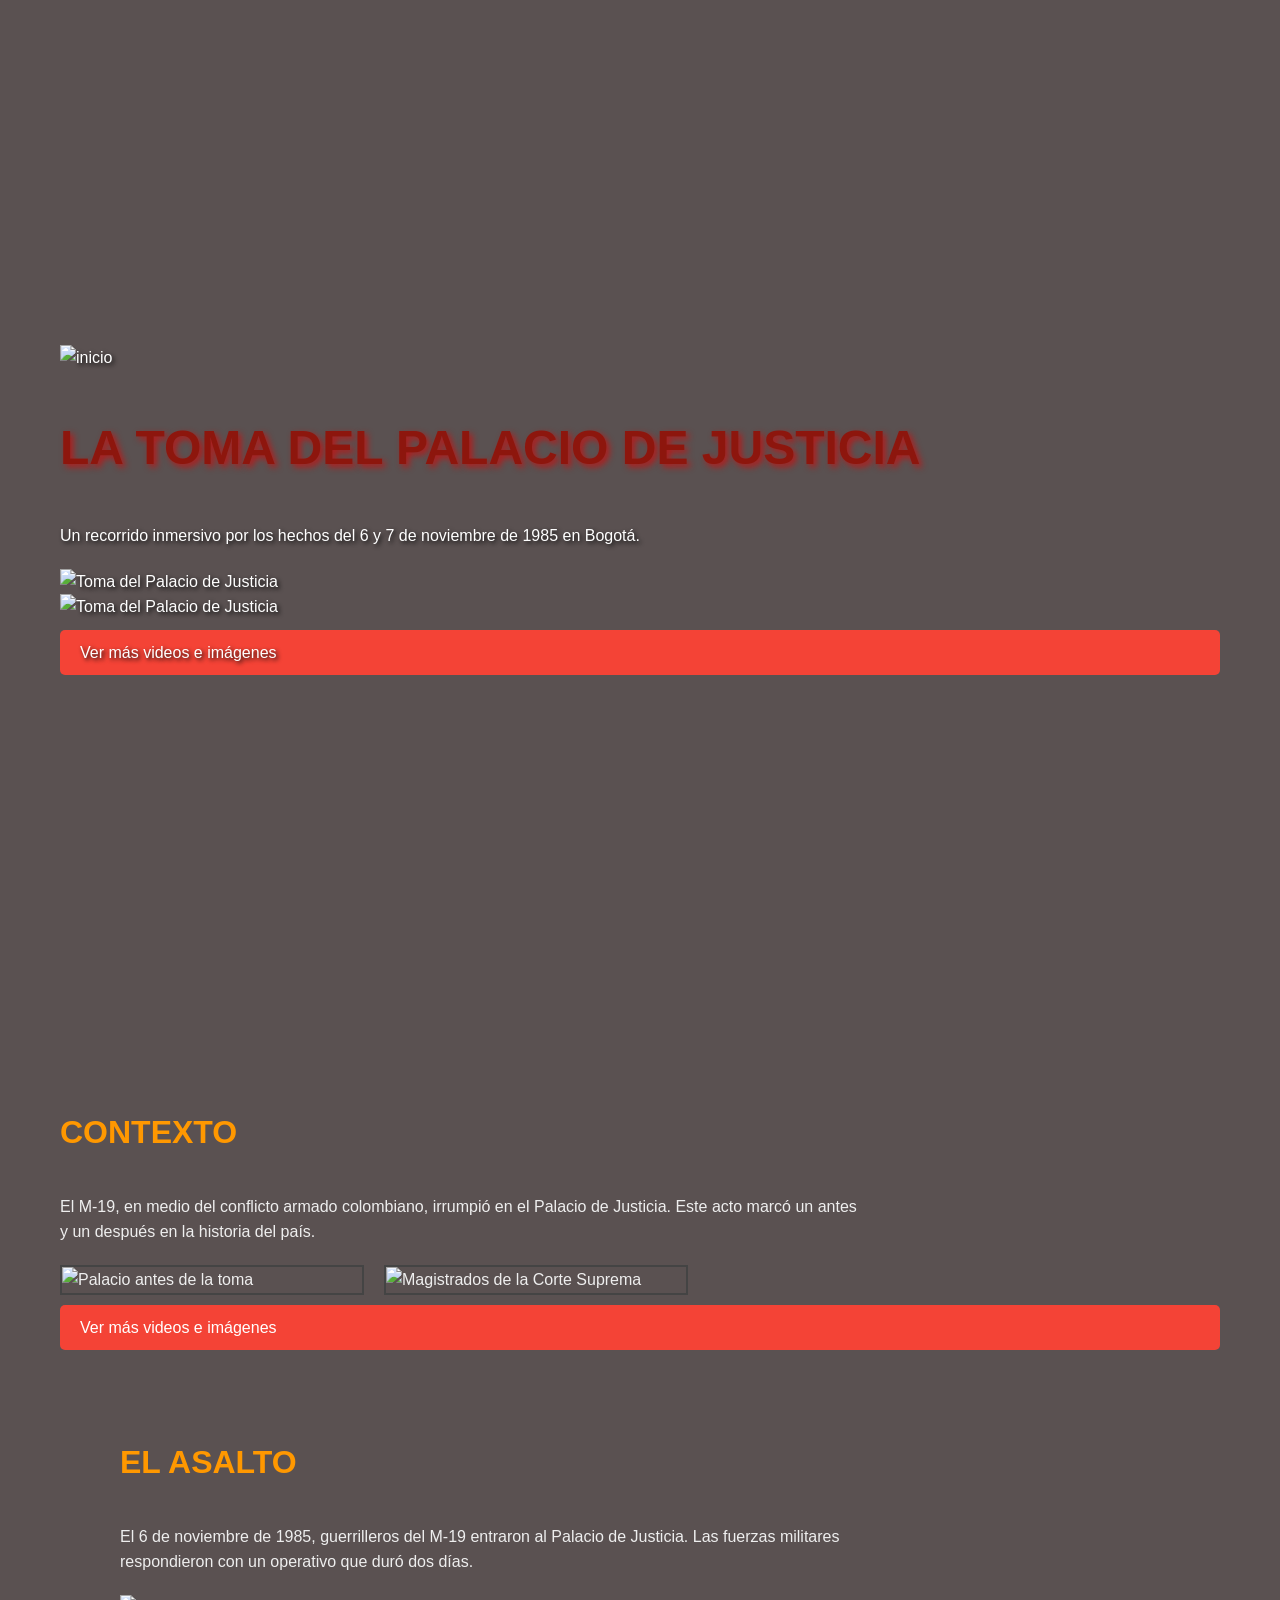
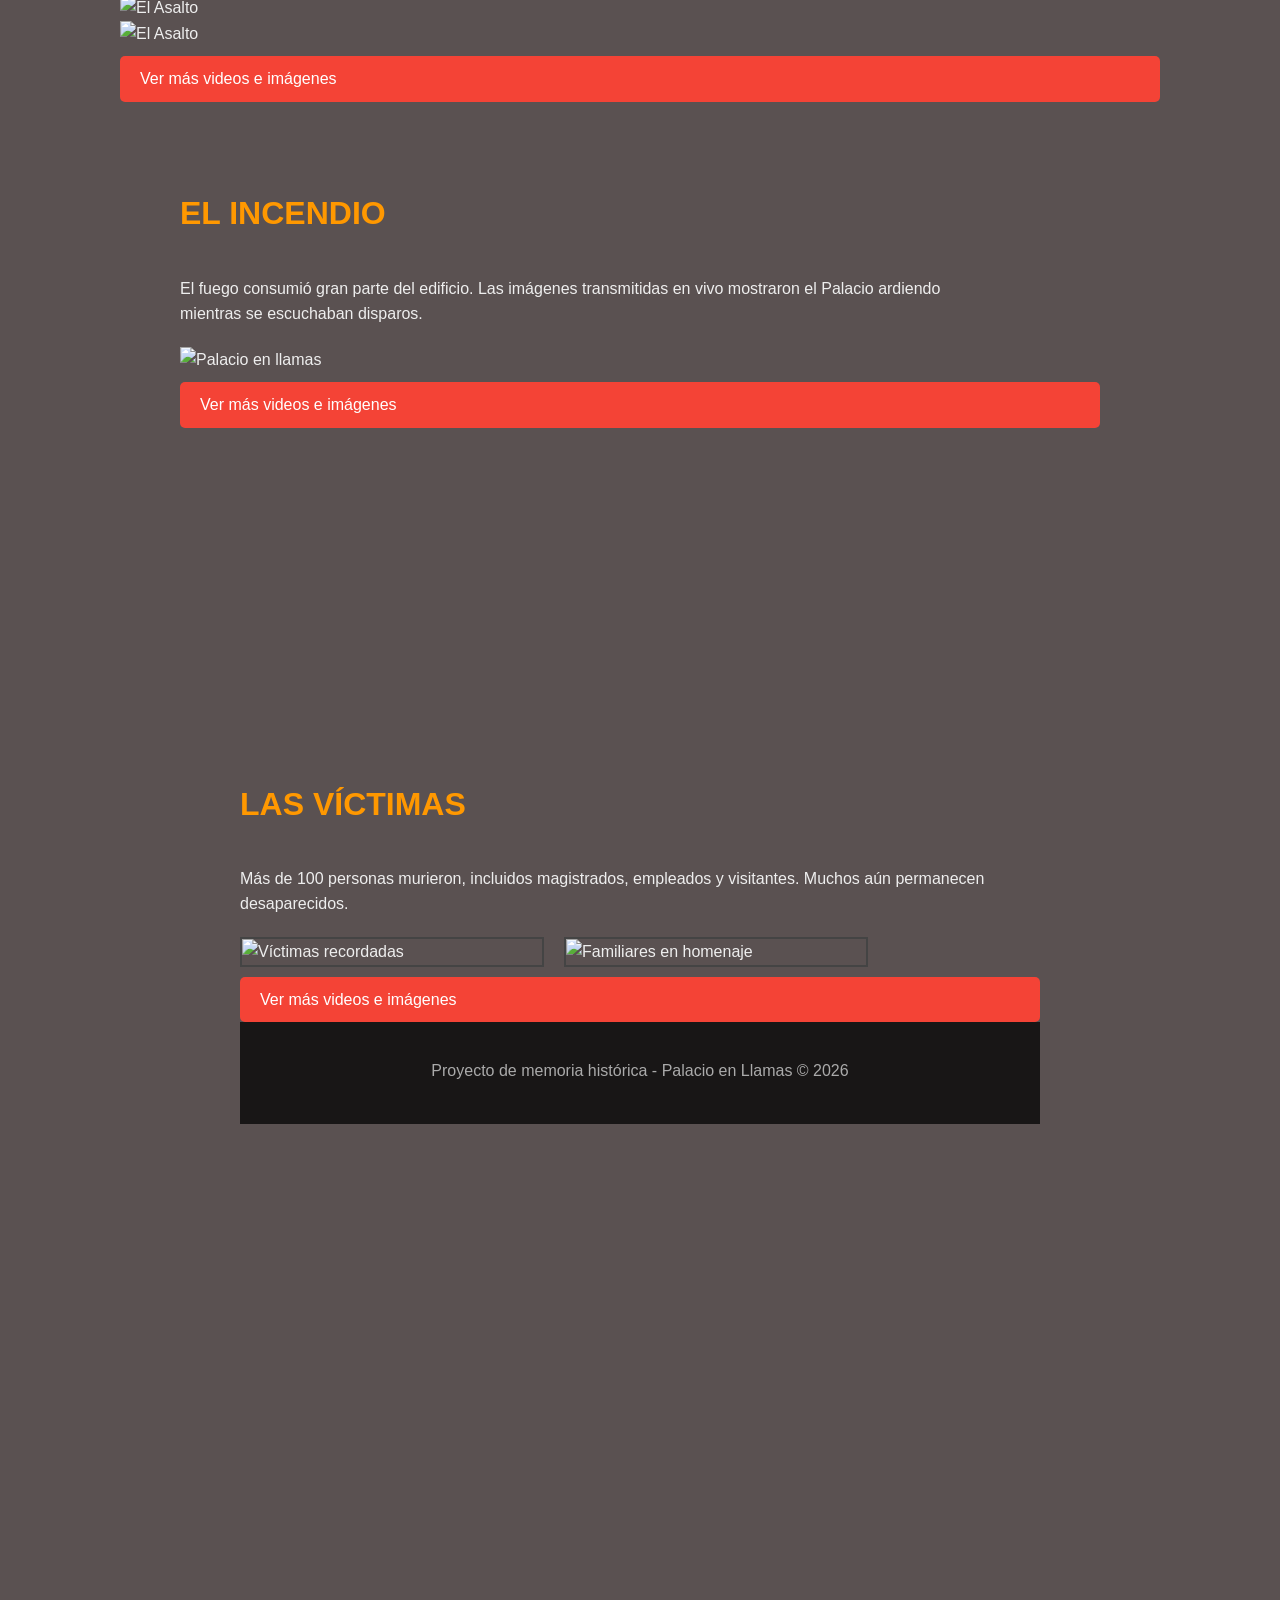
==== commit 3c2dce28: "terceros cambios" ====
--- a/index.html
+++ b/index.html
@@ -87,10 +87,10 @@
 
   <!-- Portada -->
   <section class="hero">
-    <img scr="https://imagenes2.eltiempo.com/files/og_thumbnail/uploads/2021/06/15/60c8dd62e3e83.jpeg" alt="inicio">
+    <img scr="https://www.vanguardia.com/resizer/v2/fo5065vl334946mg19294418jpg-H6DWY7OZORDYBIK63GRGFMUSGU.jpg?auth=7c1ff5ac984ce30ea4658402344e2a5828d7d574ae2e1fce08e1906a1762fc31&smart=true&width=1200&height=797&quality=70" alt="inicio">
     <h1>La Toma del Palacio de Justicia</h1>
     <p>Un recorrido inmersivo por los hechos del 6 y 7 de noviembre de 1985 en Bogotá.</p>
-    <img scr="https://encrypted-tbn0.gstatic.com/images?q=tbn:ANd9GcSBl7f8z4ucpQ74EBsFQnAzHSdbzPDC_vowgw&s" alt="Toma del Palacio de Justicia"> 
+    <img scr="https://encrypted-tbn0.gstatic.com/images?q=tbn:ANd9GcRxa8nfQVd73xMy9yx1WiThaC8wafuemhPGmbG6oVEM&s" alt="Toma del Palacio de Justicia"> 
   <img scr="https://d3nmwx7scpuzgc.cloudfront.net/sites/default/files/media/image/Fotograf%C3%ADa%20de%20Viki%20Ospina.webp" alt="Toma del Palacio de Justicia"> 
   
 <a href="toma del palacio de justicia.html" class="boton" target="_blank">Ver más videos e imágenes</a>
@@ -109,7 +109,7 @@
       <img src="https://estaticos.elcolombiano.com/documents/10157/0/1200x800/0c0/0d0/none/11101/GVBC/image_content_24641156_20151104152200.jpg" alt="Palacio antes de la toma" width="1300"/>
       <img src="https://cloudfront-us-east-1.images.arcpublishing.com/semana/VULXIB7G25H3TM7PBLWSUPZNDE.jpg" alt="Magistrados de la Corte Suprema" width="990"/>
     </div>
-  </section>
+  
   <a href="Contexto.html" class="boton" target="_blank">Ver más videos e imágenes</a>
   </footer>
 
@@ -119,7 +119,7 @@
     <p>El 6 de noviembre de 1985, guerrilleros del M-19 entraron al Palacio de Justicia. Las fuerzas militares respondieron con un operativo que duró dos días.</p>
     <img src="https://www.colombiainforma.info/wp-content/uploads/2024/01/Retoma-del-Palacio-de-Justicia.jpg" alt="El Asalto" width="870"/>
     <img src="https://www.vanguardia.com/resizer/v2/7H4PQYMCFRDELPLURH2CICCXWU.jpg?auth=9f08579fdf9e0e0797b14c533a52c165b9fe9e559cac215b8b617a41f4adba8e&smart=true&width=1200&height=630&quality=70" alt="El Asalto" width="870"/>
-  </section>
+</div>
   <a href="El Asalto.html" class="boton" target="_blank">Ver más videos e imágenes</a>
   </footer>
 
@@ -128,8 +128,8 @@
     <h2>El Incendio</h2>
     <p>El fuego consumió gran parte del edificio. Las imágenes transmitidas en vivo mostraron el Palacio ardiendo mientras se escuchaban disparos.</p>
     <img src="https://www.semana.com/resizer/v2/QSEKEBG24RBGFODSYYSCM7F3DA.jpg?smart=true&auth=b55e8c5136b0b798d770edba8992d0b6ba2935974418829f74a0c4965c06b0b5&width=1280&height=720" alt="Palacio en llamas" style="width:100%; max-width:800px;">
-  </section>
-  <a href="https://tusitio.com/galeria" class="boton" target="_blank">Ver más videos e imágenes</a>
+  </div>
+  <a href="el incendio.html" class="boton" target="_blank">Ver más videos e imágenes</a>
   </footer>
 
   <!-- Las Víctimas -->
@@ -137,11 +137,11 @@
     <h2>Las Víctimas</h2>
     <p>Más de 100 personas murieron, incluidos magistrados, empleados y visitantes. Muchos aún permanecen desaparecidos.</p>
     <div class="gallery">
-      <img src="victimas1.jpg" alt="Víctimas recordadas">
+      <img src="https://www.las2orillas.co/wp-content/uploads/2014/11/media-58445-209419.jpg" alt="Víctimas recordadas">
       <img src="victimas2.jpg" alt="Familiares en homenaje">
-    </div>
-  </section>
-  <a href="https://tusitio.com/galeria" class="boton" target="_blank">Ver más videos e imágenes</a>
+  </div>
+
+  <a href="victimas.html" class="boton" target="_blank">Ver más videos e imágenes</a>
   </footer>
 
 
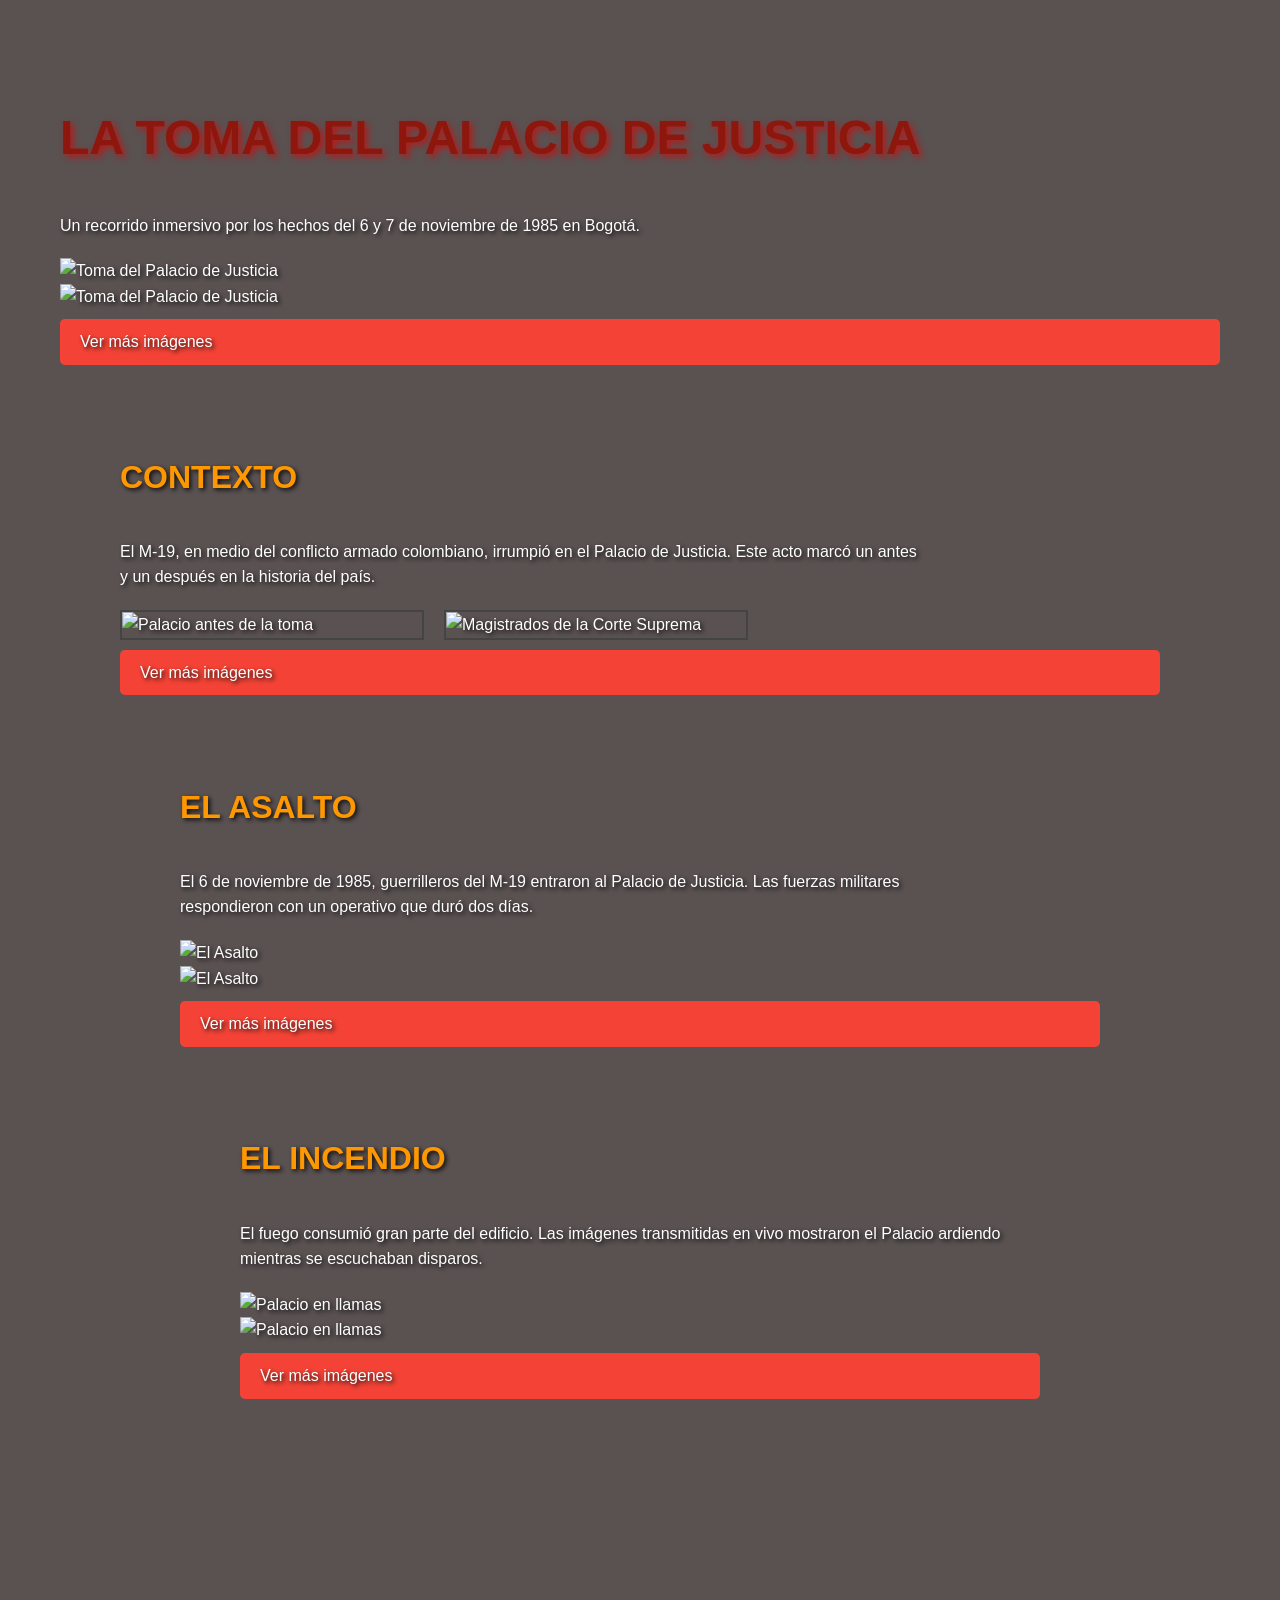
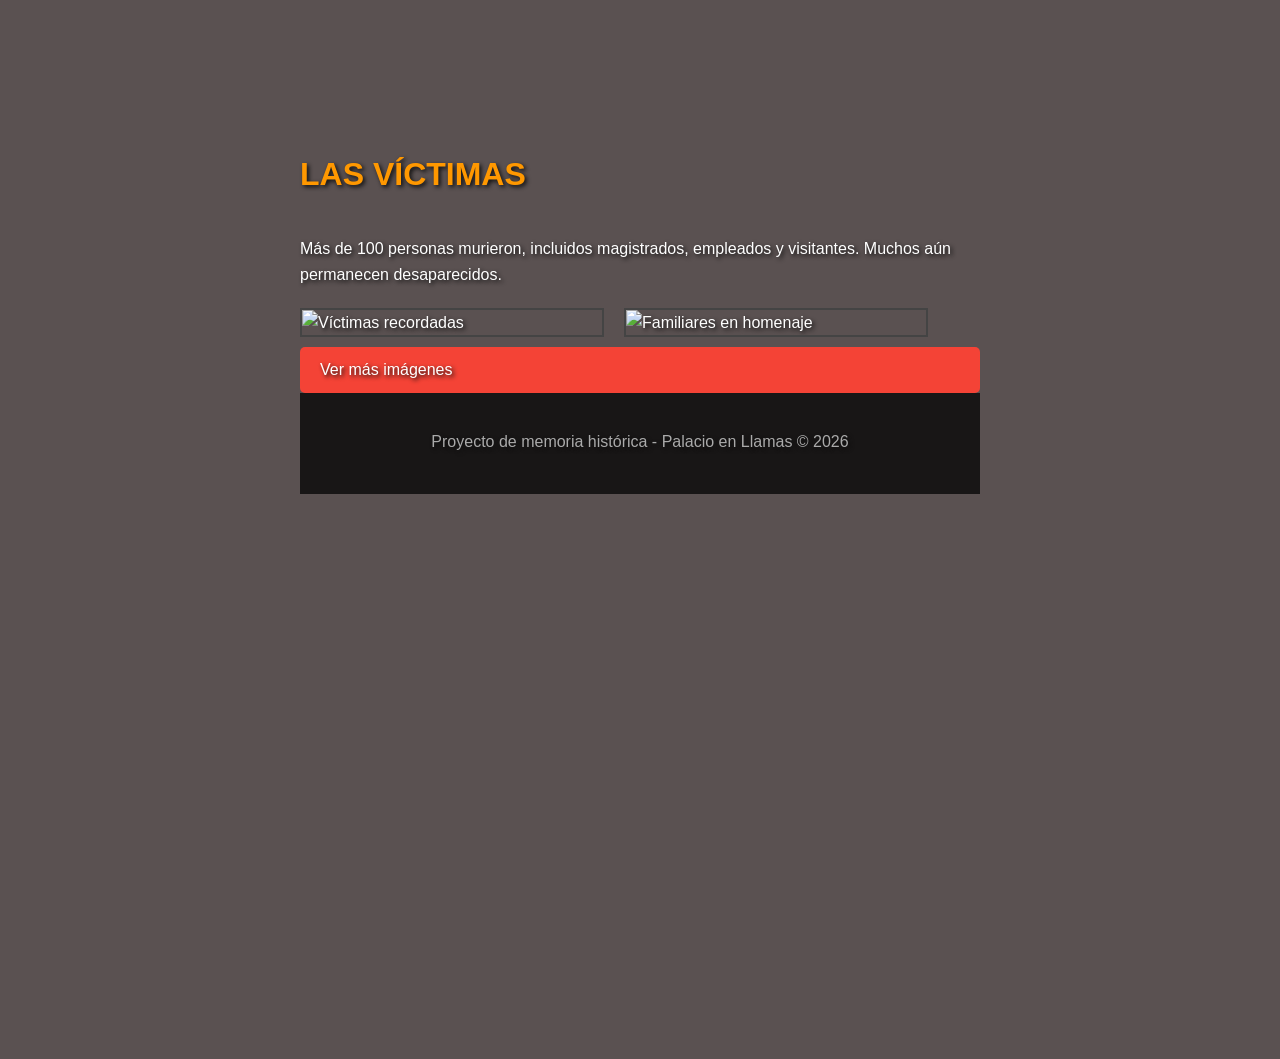
==== commit c4012cba: "agregue readme" ====
--- a/index.html
+++ b/index.html
@@ -87,17 +87,13 @@
 
   <!-- Portada -->
   <section class="hero">
-    <img scr="https://www.vanguardia.com/resizer/v2/fo5065vl334946mg19294418jpg-H6DWY7OZORDYBIK63GRGFMUSGU.jpg?auth=7c1ff5ac984ce30ea4658402344e2a5828d7d574ae2e1fce08e1906a1762fc31&smart=true&width=1200&height=797&quality=70" alt="inicio">
     <h1>La Toma del Palacio de Justicia</h1>
     <p>Un recorrido inmersivo por los hechos del 6 y 7 de noviembre de 1985 en Bogotá.</p>
-    <img scr="https://encrypted-tbn0.gstatic.com/images?q=tbn:ANd9GcRxa8nfQVd73xMy9yx1WiThaC8wafuemhPGmbG6oVEM&s" alt="Toma del Palacio de Justicia"> 
-  <img scr="https://d3nmwx7scpuzgc.cloudfront.net/sites/default/files/media/image/Fotograf%C3%ADa%20de%20Viki%20Ospina.webp" alt="Toma del Palacio de Justicia"> 
+    <img src="https://www.ambitojuridico.com/sites/default/files/styles/imagen_800x400/public/holocausto-palacio-justicia.jpg.webp?itok=AEAJedTL" alt="Toma del Palacio de Justicia" width="600"> 
+  <img src="https://d3nmwx7scpuzgc.cloudfront.net/sites/default/files/media/image/Fotograf%C3%ADa%20de%20Viki%20Ospina.webp" alt="Toma del Palacio de Justicia" width="600"> 
   
-<a href="toma del palacio de justicia.html" class="boton" target="_blank">Ver más videos e imágenes</a>
+<a href="toma del palacio de justicia.html" class="boton" target="_blank">Ver más imágenes</a>
 
-  </body>
-  </section>
-  
   
   </footer>
 
@@ -106,30 +102,31 @@
     <h2>Contexto</h2>
     <p>El M-19, en medio del conflicto armado colombiano, irrumpió en el Palacio de Justicia. Este acto marcó un antes y un después en la historia del país.</p>
     <div class="gallery">
-      <img src="https://estaticos.elcolombiano.com/documents/10157/0/1200x800/0c0/0d0/none/11101/GVBC/image_content_24641156_20151104152200.jpg" alt="Palacio antes de la toma" width="1300"/>
-      <img src="https://cloudfront-us-east-1.images.arcpublishing.com/semana/VULXIB7G25H3TM7PBLWSUPZNDE.jpg" alt="Magistrados de la Corte Suprema" width="990"/>
+      <img src="https://estaticos.elcolombiano.com/documents/10157/0/1200x800/0c0/0d0/none/11101/GVBC/image_content_24641156_20151104152200.jpg" alt="Palacio antes de la toma" >
+      <img src="https://cloudfront-us-east-1.images.arcpublishing.com/semana/VULXIB7G25H3TM7PBLWSUPZNDE.jpg" alt="Magistrados de la Corte Suprema" width="340"/>
     </div>
   
-  <a href="Contexto.html" class="boton" target="_blank">Ver más videos e imágenes</a>
+  <a href="Contexto.html" class="boton" target="_blank">Ver más imágenes</a>
   </footer>
 
   <!-- El Asalto -->
   <section>
     <h2>El Asalto</h2>
     <p>El 6 de noviembre de 1985, guerrilleros del M-19 entraron al Palacio de Justicia. Las fuerzas militares respondieron con un operativo que duró dos días.</p>
-    <img src="https://www.colombiainforma.info/wp-content/uploads/2024/01/Retoma-del-Palacio-de-Justicia.jpg" alt="El Asalto" width="870"/>
-    <img src="https://www.vanguardia.com/resizer/v2/7H4PQYMCFRDELPLURH2CICCXWU.jpg?auth=9f08579fdf9e0e0797b14c533a52c165b9fe9e559cac215b8b617a41f4adba8e&smart=true&width=1200&height=630&quality=70" alt="El Asalto" width="870"/>
+    <img src="https://www.colombiainforma.info/wp-content/uploads/2024/01/Retoma-del-Palacio-de-Justicia.jpg" alt="El Asalto" width="500"/>
+    <img src="https://www.vanguardia.com/resizer/v2/7H4PQYMCFRDELPLURH2CICCXWU.jpg?auth=9f08579fdf9e0e0797b14c533a52c165b9fe9e559cac215b8b617a41f4adba8e&smart=true&width=1200&height=630&quality=70" alt="El Asalto" width="500"/>
 </div>
-  <a href="El Asalto.html" class="boton" target="_blank">Ver más videos e imágenes</a>
+  <a href="El Asalto.html" class="boton" target="_blank">Ver más imágenes</a>
   </footer>
 
   <!-- El Incendio -->
   <section>
     <h2>El Incendio</h2>
     <p>El fuego consumió gran parte del edificio. Las imágenes transmitidas en vivo mostraron el Palacio ardiendo mientras se escuchaban disparos.</p>
-    <img src="https://www.semana.com/resizer/v2/QSEKEBG24RBGFODSYYSCM7F3DA.jpg?smart=true&auth=b55e8c5136b0b798d770edba8992d0b6ba2935974418829f74a0c4965c06b0b5&width=1280&height=720" alt="Palacio en llamas" style="width:100%; max-width:800px;">
+    <img src="https://www.semana.com/resizer/v2/QSEKEBG24RBGFODSYYSCM7F3DA.jpg?smart=true&auth=b55e8c5136b0b798d770edba8992d0b6ba2935974418829f74a0c4965c06b0b5&width=1280&height=720" alt="Palacio en llamas" width="500">
+     <img src="https://cloudfront-us-east-1.images.arcpublishing.com/infobae/TOMEMPRN25F7JKVMVB7HWVKQXA.png" alt="Palacio en llamas" width="500">
   </div>
-  <a href="el incendio.html" class="boton" target="_blank">Ver más videos e imágenes</a>
+  <a href="el incendio.html" class="boton" target="_blank">Ver más imágenes</a>
   </footer>
 
   <!-- Las Víctimas -->
@@ -138,10 +135,9 @@
     <p>Más de 100 personas murieron, incluidos magistrados, empleados y visitantes. Muchos aún permanecen desaparecidos.</p>
     <div class="gallery">
       <img src="https://www.las2orillas.co/wp-content/uploads/2014/11/media-58445-209419.jpg" alt="Víctimas recordadas">
-      <img src="victimas2.jpg" alt="Familiares en homenaje">
+      <img src="https://cloudfront-us-east-1.images.arcpublishing.com/elespectador/PQ5ZOMLIZ5EXRDOB5XFSTJN4DI.jpg" alt="Familiares en homenaje">
   </div>
-
-  <a href="victimas.html" class="boton" target="_blank">Ver más videos e imágenes</a>
+  <a href="victimas.html" class="boton" target="_blank">Ver más imágenes</a>
   </footer>
 
 
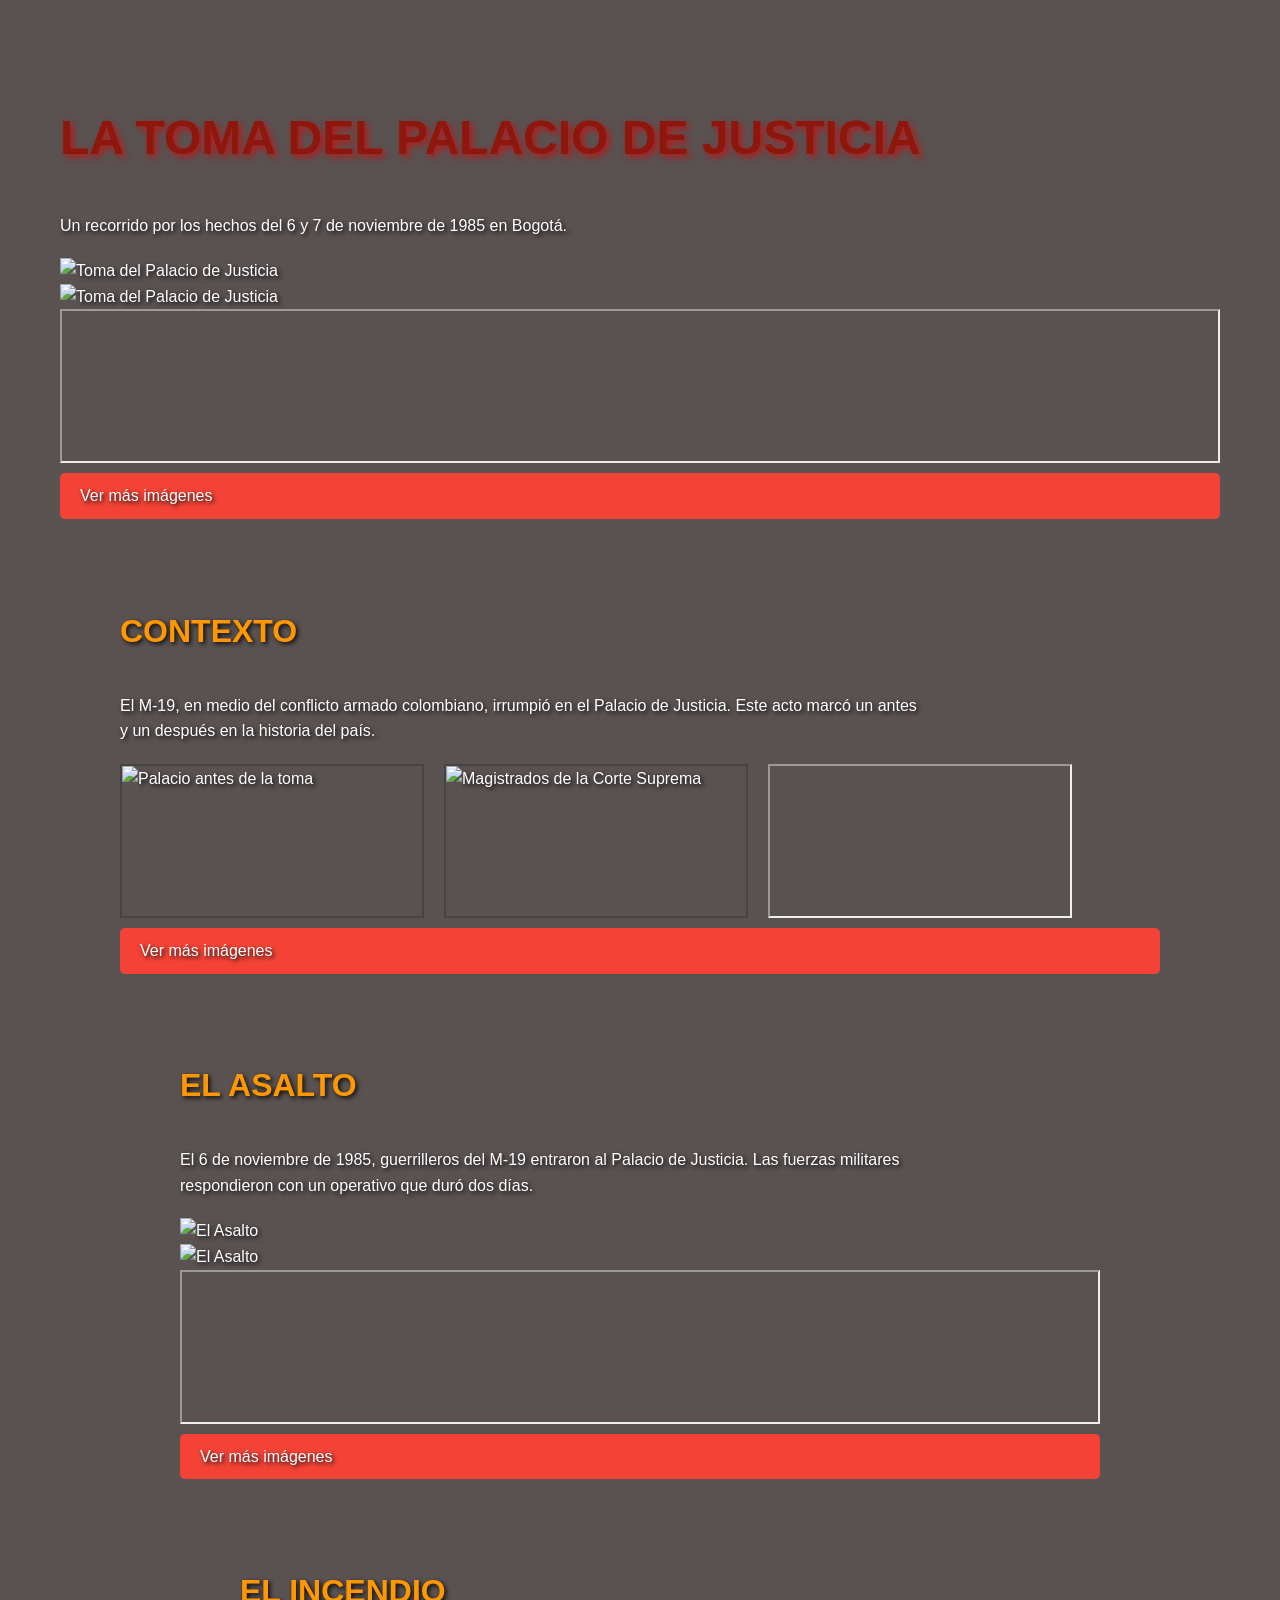
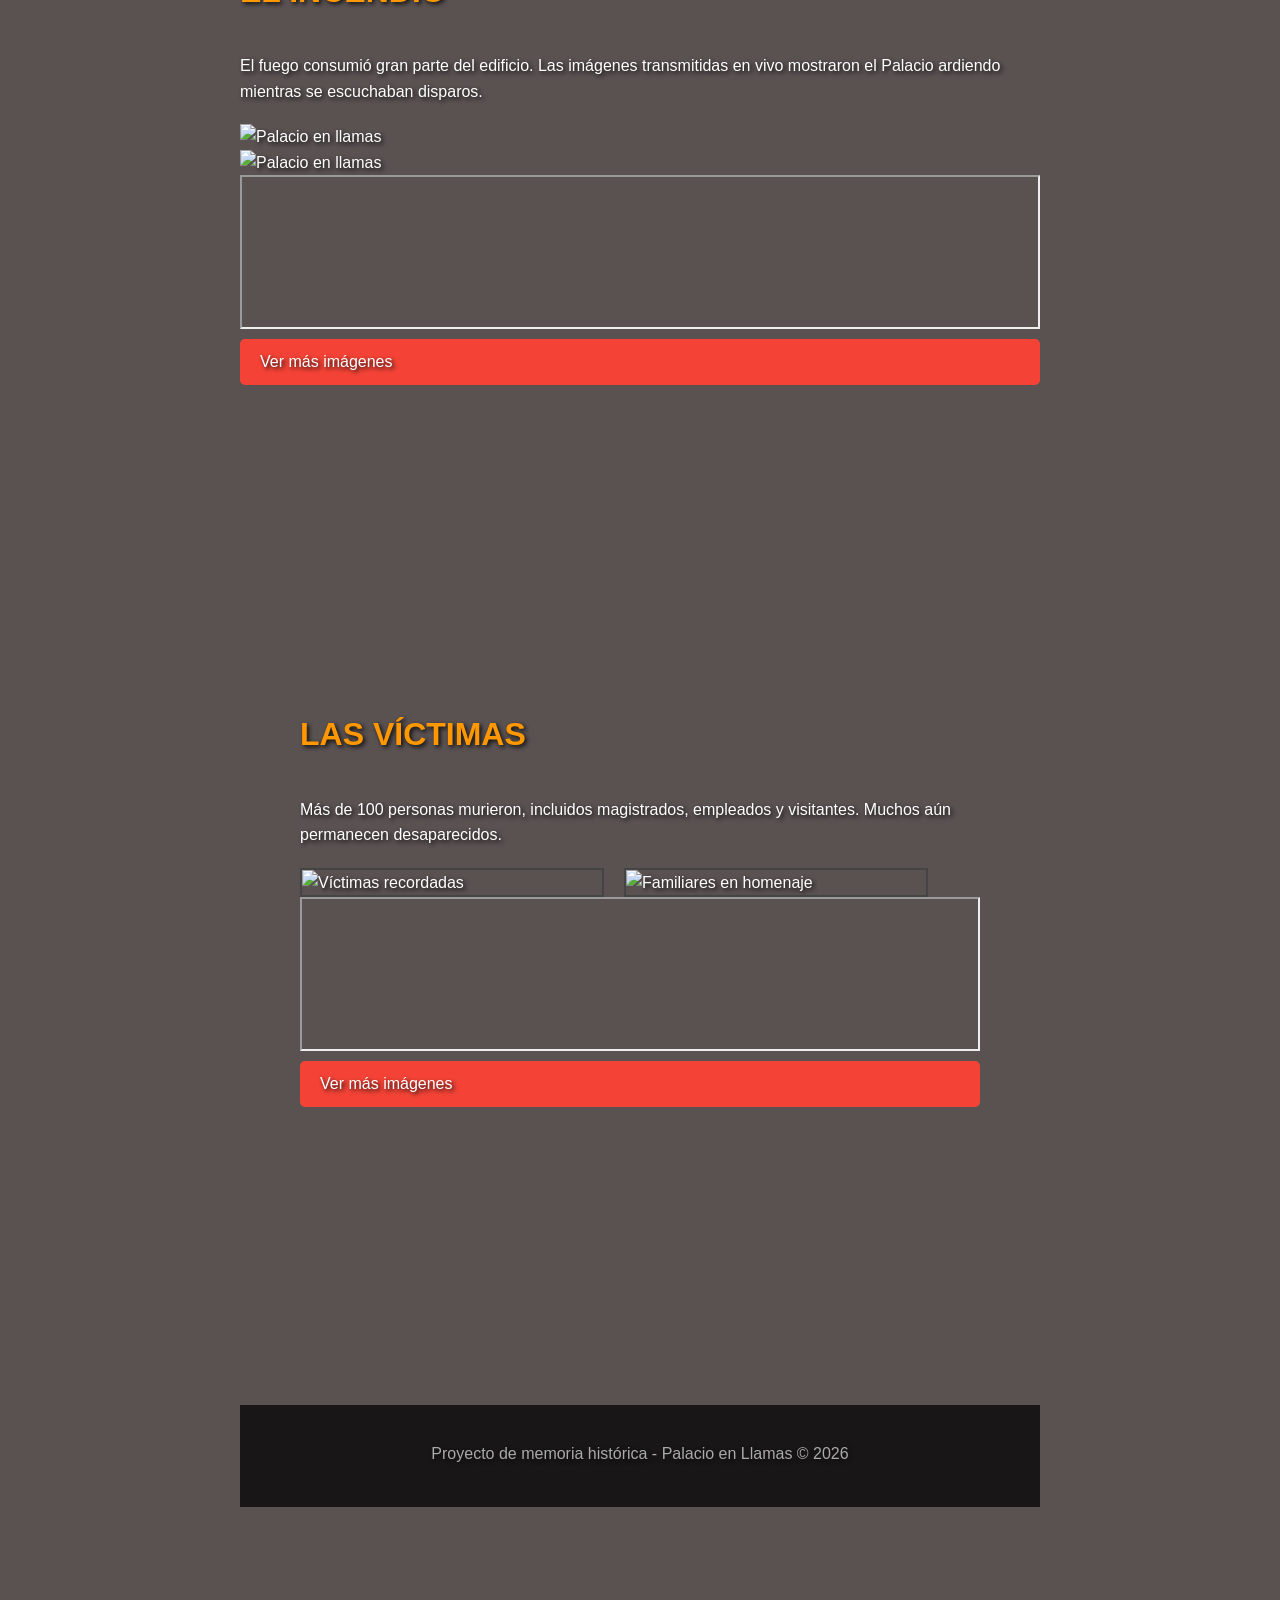
==== commit 919c100b: "videos" ====
--- a/index.html
+++ b/index.html
@@ -88,11 +88,13 @@
   <!-- Portada -->
   <section class="hero">
     <h1>La Toma del Palacio de Justicia</h1>
-    <p>Un recorrido inmersivo por los hechos del 6 y 7 de noviembre de 1985 en Bogotá.</p>
+    <p>Un recorrido por los hechos del 6 y 7 de noviembre de 1985 en Bogotá.</p>
     <img src="https://www.ambitojuridico.com/sites/default/files/styles/imagen_800x400/public/holocausto-palacio-justicia.jpg.webp?itok=AEAJedTL" alt="Toma del Palacio de Justicia" width="600"> 
-  <img src="https://d3nmwx7scpuzgc.cloudfront.net/sites/default/files/media/image/Fotograf%C3%ADa%20de%20Viki%20Ospina.webp" alt="Toma del Palacio de Justicia" width="600"> 
-  
-<a href="toma del palacio de justicia.html" class="boton" target="_blank">Ver más imágenes</a>
+  <img src="https://d3nmwx7scpuzgc.cloudfront.net/sites/default/files/media/image/Fotograf%C3%ADa%20de%20Viki%20Ospina.webp" alt="Toma del Palacio de Justicia" width="400"> 
+  <iframe src="https://rr1---sn-xuc-cvbee.googlevideo.com/videoplayback?expire=1778526364&ei=PNQBaunXNKfY1sQPh8Lv8QI&ip=92.112.170.11&id=o-ANAHxlO03kf6_OW3YLcF4TuG_QD5-oDfk03AHpFRlL6R&itag=18&source=youtube&requiressl=yes&xpc=EgVo2aDSNQ%3D%3D&rms=au%2Cau&bui=AbKmrwoVyzfcG0BL733FFkO6Oob40nSWSG1UGI6XoK-CW_o9x594S-q75txJmRiUyWwNGOoqSb8ktEC9&spc=96Xrv3qZTOwLKrAEY92IRExXzgcb62amQpW4WbqEzlJIt9bGunN_Fc0BXThyhx6haeU&vprv=1&svpuc=1&mime=video%2Fmp4&rqh=1&cnr=14&ratebypass=yes&dur=63.901&lmt=1750563547910617&fexp=51565116,51565681&c=ANDROID&txp=1308224&sparams=expire%2Cei%2Cip%2Cid%2Citag%2Csource%2Crequiressl%2Cxpc%2Cbui%2Cspc%2Cvprv%2Csvpuc%2Cmime%2Crqh%2Ccnr%2Cratebypass%2Cdur%2Clmt&sig=AHEqNM4wRAIgFmLFayCz5_kEy2yQkrL5pH8vecvms417nzAW2GveJE0CIFFw_D-RbVIy2UkRr0jMM00VkH0sxZvofloCWRfKebFX&redirect_counter=1&rm=sn-bg0eed76&rrc=104&req_id=b7c389a92326a3ee&cms_redirect=yes&cps=2&ipbypass=yes&met=1778504797,&mh=ar&mip=157.253.248.201&mm=31&mn=sn-xuc-cvbee&ms=au&mt=1778504218&mv=m&mvi=1&pl=16&lsparams=cps,ipbypass,met,mh,mip,mm,mn,ms,mv,mvi,pl,rms&lsig=APaTxxMwRQIhAK4IStiCe1qoZp61XqVLU_0Xv7cMFausAheAy7Tw6c6kAiBe2AlMrwEbA2VeI_lWQHZGI3LPYuf6GuXXHzmgRCbmTA%3D%3D">
+
+</div></iframe>
+  <a href="toma del palacio de justicia.html" class="boton" target="_blank">Ver más imágenes</a>
 
   
   </footer>
@@ -104,9 +106,12 @@
     <div class="gallery">
       <img src="https://estaticos.elcolombiano.com/documents/10157/0/1200x800/0c0/0d0/none/11101/GVBC/image_content_24641156_20151104152200.jpg" alt="Palacio antes de la toma" >
       <img src="https://cloudfront-us-east-1.images.arcpublishing.com/semana/VULXIB7G25H3TM7PBLWSUPZNDE.jpg" alt="Magistrados de la Corte Suprema" width="340"/>
-    </div>
-  
-  <a href="Contexto.html" class="boton" target="_blank">Ver más imágenes</a>
+    <iframe src="https://rr1---sn-xuc-cvbee.googlevideo.com/videoplayback?expire=1778527287&ei=19cBaoFYutzJuA-d3YCADg&ip=46.202.71.221&id=o-APxgMrr4xrZop-bTpEaNybnsLb8lpploLc6g35CUGpK0&itag=18&source=youtube&requiressl=yes&xpc=EgVo2aDSNQ%3D%3D&rms=au%2Cau&bui=AbKmrwp2V5Qvae3ZgahJhcfZh0yw4KcQ2FIwem4Jl7NWHlO1EQnq-ovgnk1UHu_Ef4Ur4fgKzwnumf--&spc=96Xrv4vnW-9WGgQay_g2OeX0LGV36NXvq04tReeTJYUDdf1n1jD-yNM2NYVwDQngqCs&vprv=1&svpuc=1&mime=video%2Fmp4&rqh=1&cnr=14&ratebypass=yes&dur=101.053&lmt=1762128084618228&fexp=51565115,51565682&c=ANDROID&txp=5309224&sparams=expire%2Cei%2Cip%2Cid%2Citag%2Csource%2Crequiressl%2Cxpc%2Cbui%2Cspc%2Cvprv%2Csvpuc%2Cmime%2Crqh%2Ccnr%2Cratebypass%2Cdur%2Clmt&sig=AHEqNM4wRQIgB0y36Eo3d3aCPMRpHj6YPG2wPc2wcTmD2KOUEQS67tcCIQChp7s6aRu4-dDy1_Jk1JL2mz9Q_lVTk7atWUwyusdCMQ%3D%3D&redirect_counter=1&rm=sn-vgqedy76&rrc=104&req_id=65aa04c55075a3ee&cms_redirect=yes&cmsv=e&cps=0&ipbypass=yes&met=1778505720,&mh=uM&mip=157.253.248.201&mm=31&mn=sn-xuc-cvbee&ms=au&mt=1778505175&mv=m&mvi=1&pl=16&lsparams=cps,ipbypass,met,mh,mip,mm,mn,ms,mv,mvi,pl,rms&lsig=APaTxxMwRAIgcrT-qNZMmQmgHKiCbSUuPq2KkG9N-ydzmokS6gLFtDICIGkJ0ANEhEE4q1FpPoTtkbObKnJ6wVE6ywFKtMVzjCTp">
+
+    </iframe>
+</div></iframe>
+   
+<a href="Contexto.html" class="boton" target="_blank">Ver más imágenes</a>
   </footer>
 
   <!-- El Asalto -->
@@ -116,6 +121,9 @@
     <img src="https://www.colombiainforma.info/wp-content/uploads/2024/01/Retoma-del-Palacio-de-Justicia.jpg" alt="El Asalto" width="500"/>
     <img src="https://www.vanguardia.com/resizer/v2/7H4PQYMCFRDELPLURH2CICCXWU.jpg?auth=9f08579fdf9e0e0797b14c533a52c165b9fe9e559cac215b8b617a41f4adba8e&smart=true&width=1200&height=630&quality=70" alt="El Asalto" width="500"/>
 </div>
+<iframe src="https://rr4---sn-q4fl6nlz.googlevideo.com/videoplayback?expire=1778527621&ei=JdkBaqD8GeCKkucPg4exsQQ&ip=104.252.41.78&id=o-AHL7gg6PaJ1YxPPlSgs5I46VTBqxH7lv2cifkLh3tjGS&itag=18&source=youtube&requiressl=yes&xpc=EgVo2aDSNQ%3D%3D&rms=au%2Cau&bui=AbKmrwqYdoAbGWC6q4R37fI6hIXD5ebYvbEEPulUG7TIYlPIRCOzQay30jAZwGQTAYwr8vDuRas3qKcu&spc=96Xrvzxlj2KORKAKk_TuTY97l2RTIvwsyJNoFQQd7TH5rODV3bxKG7QgmHDrVXlbrA0&vprv=1&svpuc=1&mime=video%2Fmp4&rqh=1&cnr=14&ratebypass=yes&dur=773.897&lmt=1733866048925619&fexp=51565115,51565681&c=ANDROID&txp=6308224&sparams=expire%2Cei%2Cip%2Cid%2Citag%2Csource%2Crequiressl%2Cxpc%2Cbui%2Cspc%2Cvprv%2Csvpuc%2Cmime%2Crqh%2Ccnr%2Cratebypass%2Cdur%2Clmt&sig=AHEqNM4wRQIhANhTVID4uLtNqLGeRBIQZahVBmd8Xy1r3C5ClikNBP-wAiBuv-X5A7xOP0au7kKWhjLyESOQHP9vkXN_2jEXPtG5dw%3D%3D&rm=sn-tt1yyr7z&rrc=104,191&req_id=41b5eece437aa3ee&cps=127&ipbypass=yes&redirect_counter=2&cm2rm=sn-cvbez7l&cms_redirect=yes&cmsv=e&met=1778506038,&mh=Pa&mip=157.253.248.201&mm=34&mn=sn-q4fl6nlz&ms=ltu&mt=1778505648&mv=m&mvi=4&pl=16&lsparams=cps,ipbypass,met,mh,mip,mm,mn,ms,mv,mvi,pl,rms&lsig=APaTxxMwRAIga68szMS1kAP3R55SyUDhUZwOVFhYz35RiRF_mNolJNMCIG6YOLvqPUvpVTVCmTFL9VScq7bKfxf5m8EQRlbRwgn9">
+
+</iframe>
   <a href="El Asalto.html" class="boton" target="_blank">Ver más imágenes</a>
   </footer>
 
@@ -126,6 +134,9 @@
     <img src="https://www.semana.com/resizer/v2/QSEKEBG24RBGFODSYYSCM7F3DA.jpg?smart=true&auth=b55e8c5136b0b798d770edba8992d0b6ba2935974418829f74a0c4965c06b0b5&width=1280&height=720" alt="Palacio en llamas" width="500">
      <img src="https://cloudfront-us-east-1.images.arcpublishing.com/infobae/TOMEMPRN25F7JKVMVB7HWVKQXA.png" alt="Palacio en llamas" width="500">
   </div>
+  <iframe src="https://rr1---sn-xuc-cvbe7.googlevideo.com/videoplayback?expire=1778528586&ei=6twBauv4Bfenp-oPloSE8Aw&ip=138.128.153.11&id=o-AIwIkL7JrRnmtqDT_PKQorSjdbBDYWUPUmQ3yM0jrwbn&itag=18&source=youtube&requiressl=yes&xpc=EgVo2aDSNQ%3D%3D&rms=au%2Cau&bui=AbKmrwqsEiBuECbPc1x_Nldbu8wfNQw9jmQrhtzY9vyE9nzUNpB_3ERLI7wDJNu0wyZ_tJZISUYVe_om&spc=96XrvyMxGbfBJs2OZexJEVjR74CKVQ0FPxRy2Uf1GxTkX4y4wbwJPs2HYKVJkYpbzc0&vprv=1&svpuc=1&mime=video%2Fmp4&rqh=1&cnr=14&ratebypass=yes&dur=226.789&lmt=1760204868005072&fexp=51565116,51565681&c=ANDROID&txp=6218224&sparams=expire%2Cei%2Cip%2Cid%2Citag%2Csource%2Crequiressl%2Cxpc%2Cbui%2Cspc%2Cvprv%2Csvpuc%2Cmime%2Crqh%2Ccnr%2Cratebypass%2Cdur%2Clmt&sig=AHEqNM4wRAIgE2RBacHGJRgY9uWZCI3PwrkxvLnr-aS3OcQfPPk3gSgCIDzdiGdL9yQ5qCnvb8vPXVJvyZZjpFTMB5siIjl-6mzK&redirect_counter=1&rm=sn-aige6l76&rrc=104&req_id=6f0ba72a114da3ee&cms_redirect=yes&cps=150&ipbypass=yes&met=1778507079,&mh=0E&mip=157.253.248.201&mm=31&mn=sn-xuc-cvbe7&ms=au&mt=1778506650&mv=m&mvi=1&pl=16&lsparams=cps,ipbypass,met,mh,mip,mm,mn,ms,mv,mvi,pl,rms&lsig=APaTxxMwRAIgbHUeZpyhlBxhiQxyMmdbcpQNseN-dOCF2sPW5KUDMcgCIEs4d1E2wQG1rCCddrkYDSNoEs9qa47HouiWtMJDR7Jn">
+
+  </iframe>
   <a href="el incendio.html" class="boton" target="_blank">Ver más imágenes</a>
   </footer>
 
@@ -137,11 +148,12 @@
       <img src="https://www.las2orillas.co/wp-content/uploads/2014/11/media-58445-209419.jpg" alt="Víctimas recordadas">
       <img src="https://cloudfront-us-east-1.images.arcpublishing.com/elespectador/PQ5ZOMLIZ5EXRDOB5XFSTJN4DI.jpg" alt="Familiares en homenaje">
   </div>
+  <iframe src="https://rr2---sn-xuc-cvbee.googlevideo.com/videoplayback?expire=1778528111&ei=D9sBauvLB4aLoccPkJ606Qw&ip=31.223.188.158&id=o-ABhFFx3C8csy2fHiqheUCebIfldBtl5PHbxgd8cuqVTg&itag=18&source=youtube&requiressl=yes&xpc=EgVo2aDSNQ%3D%3D&rms=au%2Cau&bui=AbKmrwramrg5Spo0lPNvLbm81Q-yRVA9Q5toVY9sSeI3F6V7WMe253VI3q04a8DsjOa-Slj24oN4h7OE&spc=96Xrv_tuuAbzQJeD2cjSpBWeFSaf5cDOhN5XWa7lbbzpaax0l8mSyLfDicRjxvcDpKQ&vprv=1&svpuc=1&mime=video%2Fmp4&rqh=1&cnr=14&ratebypass=yes&dur=612.635&lmt=1752884782739376&fexp=51565116,51565682&c=ANDROID&txp=8218224&sparams=expire%2Cei%2Cip%2Cid%2Citag%2Csource%2Crequiressl%2Cxpc%2Cbui%2Cspc%2Cvprv%2Csvpuc%2Cmime%2Crqh%2Ccnr%2Cratebypass%2Cdur%2Clmt&sig=AHEqNM4wRQIgW-fkx6y9tGK1R9Iz6_hOQ09wwIg5OVgxYQ4CPh0BurwCIQDuJc9-kI-nK3dsCHwos-vhTkRLDHO6A7XoWcW5A_Rmnw%3D%3D&redirect_counter=1&rm=sn-h5qzd7s&rrc=104&req_id=86a1d19fd683a3ee&cms_redirect=yes&cps=111&ipbypass=yes&met=1778506528,&mh=yf&mip=157.253.248.201&mm=31&mn=sn-xuc-cvbee&ms=au&mt=1778505914&mv=m&mvi=2&pl=16&lsparams=cps,ipbypass,met,mh,mip,mm,mn,ms,mv,mvi,pl,rms&lsig=APaTxxMwRAIgAN2SZFGroVUhV8dYm1JNQc49HxiCG50oCGr7t9Z1G-QCIDBK6EngOUL7y571Ci5MHXzZeTUTIV8E4bYvwdAz-quF">
+
+  </iframe>
   <a href="victimas.html" class="boton" target="_blank">Ver más imágenes</a>
   </footer>
-
-
-
+</section><div></div>
   <!-- Footer -->
   <footer>
     <p>Proyecto de memoria histórica - Palacio en Llamas © 2026</p>
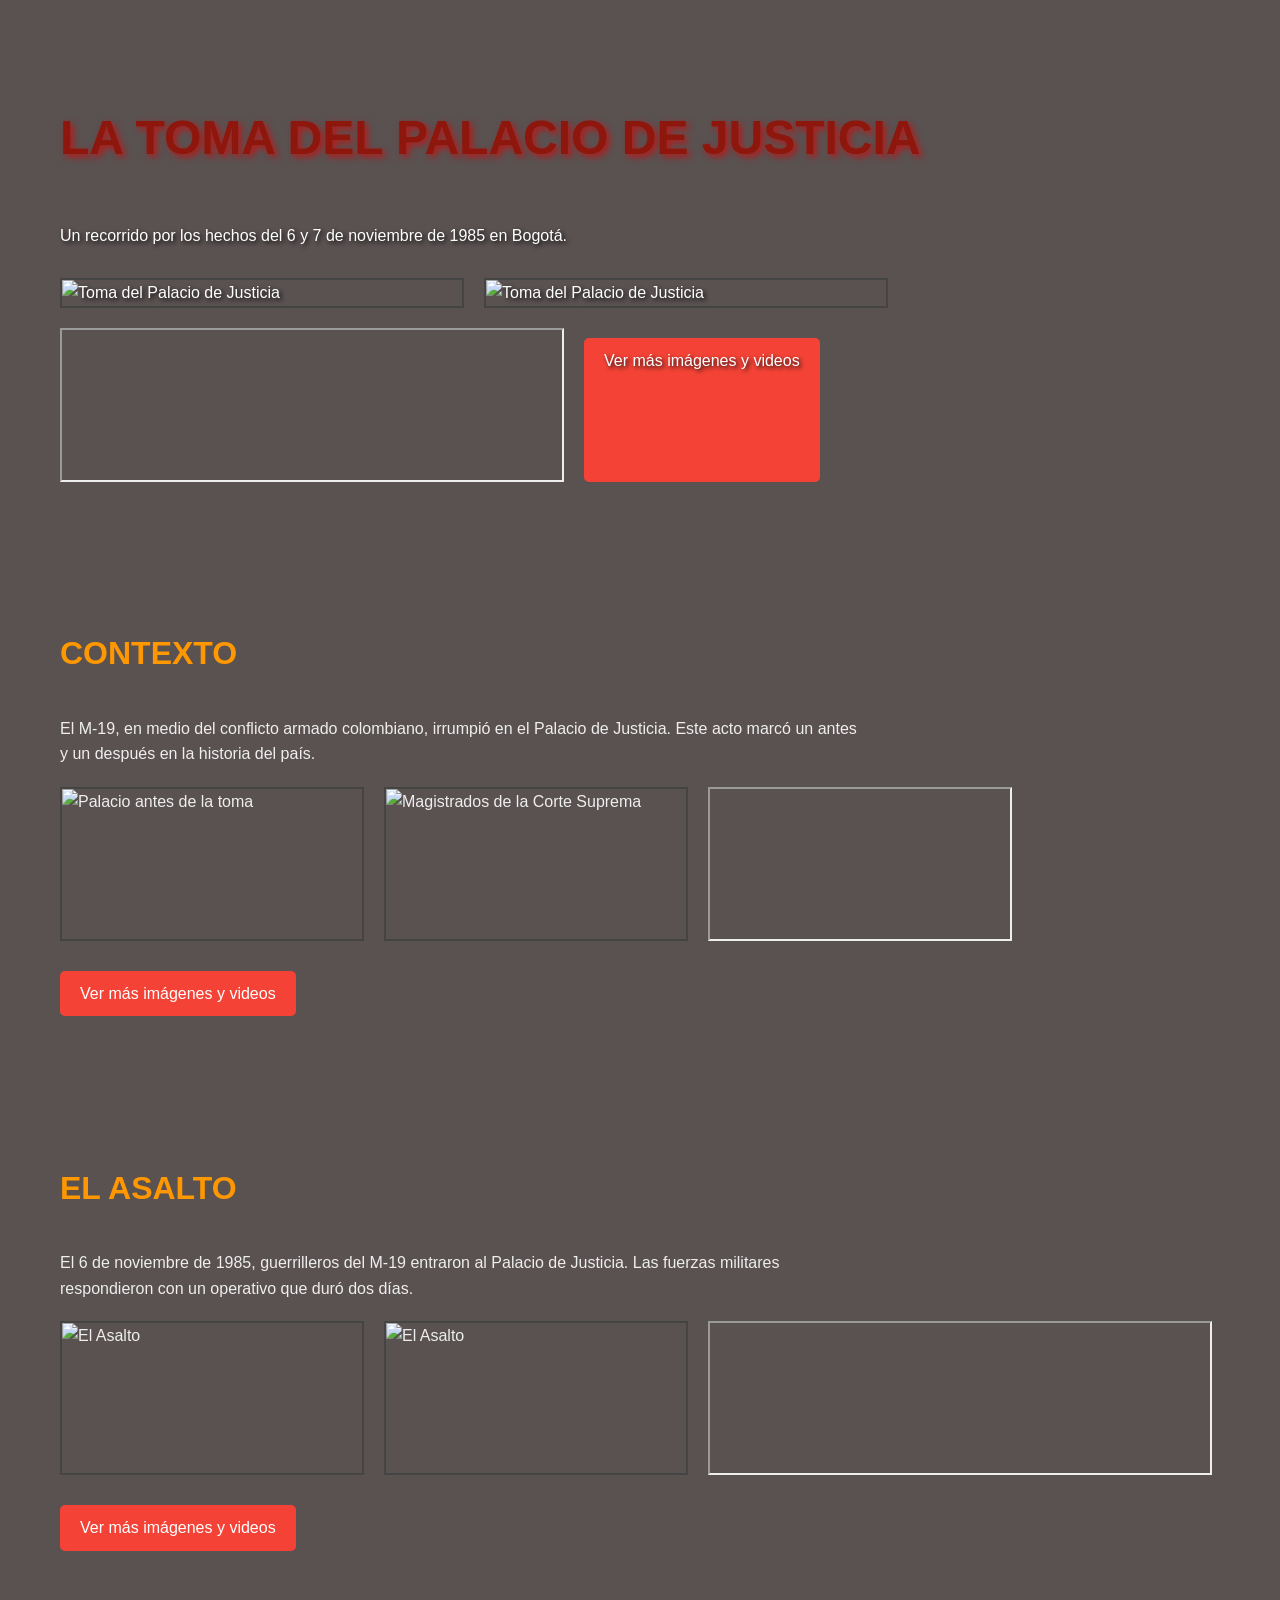
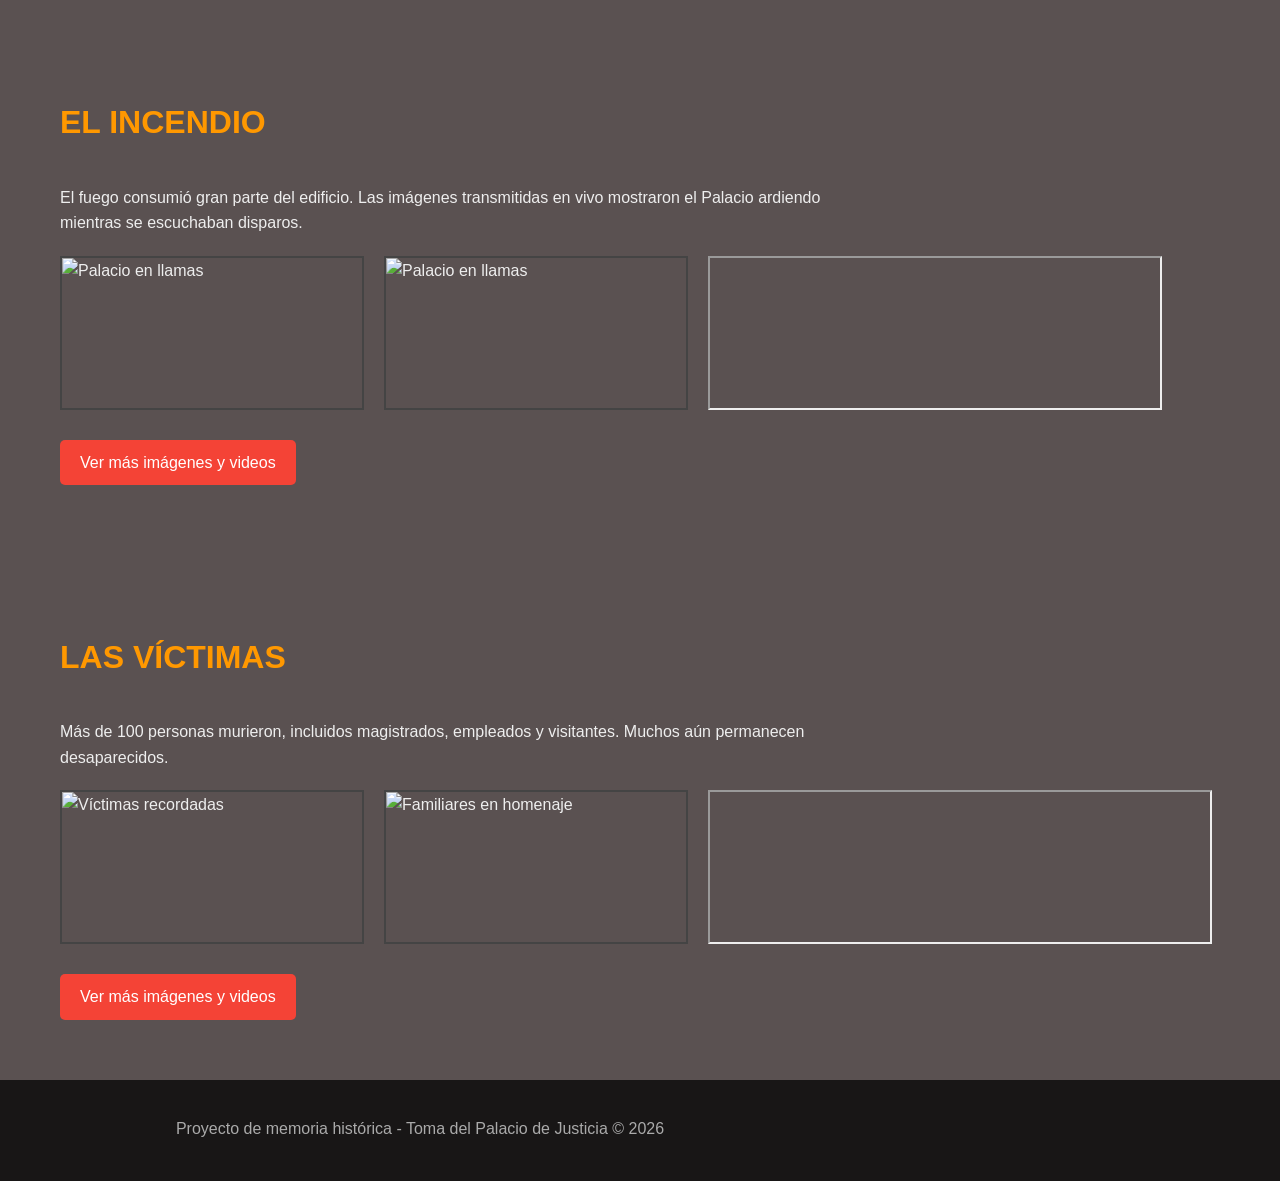
==== commit 66d8e23f: "final" ====
--- a/index.html
+++ b/index.html
@@ -4,161 +4,85 @@
     <meta charset="UTF-8">
     <meta name="viewport" content="width=device-width, initial-scale=1.0">
     <title>Palacio de Justicia</title>
+    <link rel="stylesheet" href="style.css">
+
 </head>
 <body>
-    
-</body>
-</html>
-
-<style>
-    body {
-      margin: 0;
-      font-family: 'Helvetica Neue', Arial, sans-serif;
-      background-color: #5a5151;
-      color: #eee;
-      line-height: 1.6;
-    }
-    section {
-      min-height: 100vh;
-      padding: 60px;
-      display: flex;
-      flex-direction: column;
-      justify-content: center;
-    }
-    h1, h2 {
-      font-weight: bold;
-      text-transform: uppercase;
-      margin-bottom: 20px;
-    }
-    h1 {
-      font-size: 3em;
-      color: #8d160d;
-      text-shadow: 3px 3px 6px rgba(190, 21, 21, 0.934);
-    }
-    h2 {
-      font-size: 2em;
-      color: #ff9800;
-    }
-    p {
-      max-width: 800px;
-      margin-bottom: 20px;
-    }
-    .hero {
-      background: url('palacio_portada.jpg') no-repeat center center/cover;
-      color: #fff;
-      text-shadow: 2px 2px 4px #0f0f0f;
-    }
-    .gallery {
-      display: flex;
-      gap: 20px;
-      flex-wrap: wrap;
-    }
-    .gallery img {
-      width: 300px;
-      border: 2px solid #444;
-    }
-    video {
-      max-width: 100%;
-      border: 2px solid #444;
-      margin-top: 20px;
-    }
-    footer {
-      background: #090909cf;
-      color: #aaa;
-      text-align: center;
-      padding: 20px;
-    }
-    .boton {
-      display: inline-block;
-      margin-top: 10px;
-      padding: 10px 20px;
-      background-color: #f44336;
-      color: #fff;
-      text-decoration: none;
-      border-radius: 5px;
-      transition: background-color 0.3s;
-    }
-    .boton:hover {
-      background-color: #d32f2f;
-    }
-  </style>
-</head>
-<body>
-
   <!-- Portada -->
   <section class="hero">
     <h1>La Toma del Palacio de Justicia</h1>
     <p>Un recorrido por los hechos del 6 y 7 de noviembre de 1985 en Bogotá.</p>
-    <img src="https://www.ambitojuridico.com/sites/default/files/styles/imagen_800x400/public/holocausto-palacio-justicia.jpg.webp?itok=AEAJedTL" alt="Toma del Palacio de Justicia" width="600"> 
-  <img src="https://d3nmwx7scpuzgc.cloudfront.net/sites/default/files/media/image/Fotograf%C3%ADa%20de%20Viki%20Ospina.webp" alt="Toma del Palacio de Justicia" width="400"> 
-  <iframe src="https://rr1---sn-xuc-cvbee.googlevideo.com/videoplayback?expire=1778526364&ei=PNQBaunXNKfY1sQPh8Lv8QI&ip=92.112.170.11&id=o-ANAHxlO03kf6_OW3YLcF4TuG_QD5-oDfk03AHpFRlL6R&itag=18&source=youtube&requiressl=yes&xpc=EgVo2aDSNQ%3D%3D&rms=au%2Cau&bui=AbKmrwoVyzfcG0BL733FFkO6Oob40nSWSG1UGI6XoK-CW_o9x594S-q75txJmRiUyWwNGOoqSb8ktEC9&spc=96Xrv3qZTOwLKrAEY92IRExXzgcb62amQpW4WbqEzlJIt9bGunN_Fc0BXThyhx6haeU&vprv=1&svpuc=1&mime=video%2Fmp4&rqh=1&cnr=14&ratebypass=yes&dur=63.901&lmt=1750563547910617&fexp=51565116,51565681&c=ANDROID&txp=1308224&sparams=expire%2Cei%2Cip%2Cid%2Citag%2Csource%2Crequiressl%2Cxpc%2Cbui%2Cspc%2Cvprv%2Csvpuc%2Cmime%2Crqh%2Ccnr%2Cratebypass%2Cdur%2Clmt&sig=AHEqNM4wRAIgFmLFayCz5_kEy2yQkrL5pH8vecvms417nzAW2GveJE0CIFFw_D-RbVIy2UkRr0jMM00VkH0sxZvofloCWRfKebFX&redirect_counter=1&rm=sn-bg0eed76&rrc=104&req_id=b7c389a92326a3ee&cms_redirect=yes&cps=2&ipbypass=yes&met=1778504797,&mh=ar&mip=157.253.248.201&mm=31&mn=sn-xuc-cvbee&ms=au&mt=1778504218&mv=m&mvi=1&pl=16&lsparams=cps,ipbypass,met,mh,mip,mm,mn,ms,mv,mvi,pl,rms&lsig=APaTxxMwRQIhAK4IStiCe1qoZp61XqVLU_0Xv7cMFausAheAy7Tw6c6kAiBe2AlMrwEbA2VeI_lWQHZGI3LPYuf6GuXXHzmgRCbmTA%3D%3D">
+    <div class="gallery">
 
+    <img src="https://www.ambitojuridico.com/sites/default/files/styles/imagen_800x400/public/holocausto-palacio-justicia.jpg.webp?itok=AEAJedTL" alt="Toma del Palacio de Justicia" width="500"> 
+  <img src="https://www.ambitojuridico.com/sites/default/files/node/deflt/field_image/1970-01/medi130924palacio1-1509243565.jpg" alt="Toma del Palacio de Justicia" width="500"> 
+  <iframe src="https://rr1---sn-xuc-cvbee.googlevideo.com/videoplayback?expire=1778526364&ei=PNQBaunXNKfY1sQPh8Lv8QI&ip=92.112.170.11&id=o-ANAHxlO03kf6_OW3YLcF4TuG_QD5-oDfk03AHpFRlL6R&itag=18&source=youtube&requiressl=yes&xpc=EgVo2aDSNQ%3D%3D&rms=au%2Cau&bui=AbKmrwoVyzfcG0BL733FFkO6Oob40nSWSG1UGI6XoK-CW_o9x594S-q75txJmRiUyWwNGOoqSb8ktEC9&spc=96Xrv3qZTOwLKrAEY92IRExXzgcb62amQpW4WbqEzlJIt9bGunN_Fc0BXThyhx6haeU&vprv=1&svpuc=1&mime=video%2Fmp4&rqh=1&cnr=14&ratebypass=yes&dur=63.901&lmt=1750563547910617&fexp=51565116,51565681&c=ANDROID&txp=1308224&sparams=expire%2Cei%2Cip%2Cid%2Citag%2Csource%2Crequiressl%2Cxpc%2Cbui%2Cspc%2Cvprv%2Csvpuc%2Cmime%2Crqh%2Ccnr%2Cratebypass%2Cdur%2Clmt&sig=AHEqNM4wRAIgFmLFayCz5_kEy2yQkrL5pH8vecvms417nzAW2GveJE0CIFFw_D-RbVIy2UkRr0jMM00VkH0sxZvofloCWRfKebFX&redirect_counter=1&rm=sn-bg0eed76&rrc=104&req_id=b7c389a92326a3ee&cms_redirect=yes&cps=2&ipbypass=yes&met=1778504797,&mh=ar&mip=157.253.248.201&mm=31&mn=sn-xuc-cvbee&ms=au&mt=1778504218&mv=m&mvi=1&pl=16&lsparams=cps,ipbypass,met,mh,mip,mm,mn,ms,mv,mvi,pl,rms&lsig=APaTxxMwRQIhAK4IStiCe1qoZp61XqVLU_0Xv7cMFausAheAy7Tw6c6kAiBe2AlMrwEbA2VeI_lWQHZGI3LPYuf6GuXXHzmgRCbmTA%3D%3D" width="500">
+</div>
 </div></iframe>
-  <a href="toma del palacio de justicia.html" class="boton" target="_blank">Ver más imágenes</a>
-
-  
-  </footer>
+  <a href="toma del palacio de justicia.html" class="boton" target="_blank">Ver más imágenes y videos</a>
+  </section>
 
   <!-- Contexto -->
   <section>
     <h2>Contexto</h2>
     <p>El M-19, en medio del conflicto armado colombiano, irrumpió en el Palacio de Justicia. Este acto marcó un antes y un después en la historia del país.</p>
     <div class="gallery">
-      <img src="https://estaticos.elcolombiano.com/documents/10157/0/1200x800/0c0/0d0/none/11101/GVBC/image_content_24641156_20151104152200.jpg" alt="Palacio antes de la toma" >
+      <img src="https://estaticos.elcolombiano.com/documents/10157/0/1200x800/0c0/0d0/none/11101/GVBC/image_content_24641156_20151104152200.jpg" alt="Palacio antes de la toma">
       <img src="https://cloudfront-us-east-1.images.arcpublishing.com/semana/VULXIB7G25H3TM7PBLWSUPZNDE.jpg" alt="Magistrados de la Corte Suprema" width="340"/>
     <iframe src="https://rr1---sn-xuc-cvbee.googlevideo.com/videoplayback?expire=1778527287&ei=19cBaoFYutzJuA-d3YCADg&ip=46.202.71.221&id=o-APxgMrr4xrZop-bTpEaNybnsLb8lpploLc6g35CUGpK0&itag=18&source=youtube&requiressl=yes&xpc=EgVo2aDSNQ%3D%3D&rms=au%2Cau&bui=AbKmrwp2V5Qvae3ZgahJhcfZh0yw4KcQ2FIwem4Jl7NWHlO1EQnq-ovgnk1UHu_Ef4Ur4fgKzwnumf--&spc=96Xrv4vnW-9WGgQay_g2OeX0LGV36NXvq04tReeTJYUDdf1n1jD-yNM2NYVwDQngqCs&vprv=1&svpuc=1&mime=video%2Fmp4&rqh=1&cnr=14&ratebypass=yes&dur=101.053&lmt=1762128084618228&fexp=51565115,51565682&c=ANDROID&txp=5309224&sparams=expire%2Cei%2Cip%2Cid%2Citag%2Csource%2Crequiressl%2Cxpc%2Cbui%2Cspc%2Cvprv%2Csvpuc%2Cmime%2Crqh%2Ccnr%2Cratebypass%2Cdur%2Clmt&sig=AHEqNM4wRQIgB0y36Eo3d3aCPMRpHj6YPG2wPc2wcTmD2KOUEQS67tcCIQChp7s6aRu4-dDy1_Jk1JL2mz9Q_lVTk7atWUwyusdCMQ%3D%3D&redirect_counter=1&rm=sn-vgqedy76&rrc=104&req_id=65aa04c55075a3ee&cms_redirect=yes&cmsv=e&cps=0&ipbypass=yes&met=1778505720,&mh=uM&mip=157.253.248.201&mm=31&mn=sn-xuc-cvbee&ms=au&mt=1778505175&mv=m&mvi=1&pl=16&lsparams=cps,ipbypass,met,mh,mip,mm,mn,ms,mv,mvi,pl,rms&lsig=APaTxxMwRAIgcrT-qNZMmQmgHKiCbSUuPq2KkG9N-ydzmokS6gLFtDICIGkJ0ANEhEE4q1FpPoTtkbObKnJ6wVE6ywFKtMVzjCTp">
-
-    </iframe>
+</div>
+    
 </div></iframe>
    
-<a href="Contexto.html" class="boton" target="_blank">Ver más imágenes</a>
-  </footer>
+<a href="Contexto.html" class="boton" target="_blank">Ver más imágenes y videos</a>
+  </section>
 
   <!-- El Asalto -->
   <section>
     <h2>El Asalto</h2>
     <p>El 6 de noviembre de 1985, guerrilleros del M-19 entraron al Palacio de Justicia. Las fuerzas militares respondieron con un operativo que duró dos días.</p>
+     <div class="gallery"> 
     <img src="https://www.colombiainforma.info/wp-content/uploads/2024/01/Retoma-del-Palacio-de-Justicia.jpg" alt="El Asalto" width="500"/>
     <img src="https://www.vanguardia.com/resizer/v2/7H4PQYMCFRDELPLURH2CICCXWU.jpg?auth=9f08579fdf9e0e0797b14c533a52c165b9fe9e559cac215b8b617a41f4adba8e&smart=true&width=1200&height=630&quality=70" alt="El Asalto" width="500"/>
+
+<iframe src="https://rr4---sn-q4fl6nlz.googlevideo.com/videoplayback?expire=1778527621&ei=JdkBaqD8GeCKkucPg4exsQQ&ip=104.252.41.78&id=o-AHL7gg6PaJ1YxPPlSgs5I46VTBqxH7lv2cifkLh3tjGS&itag=18&source=youtube&requiressl=yes&xpc=EgVo2aDSNQ%3D%3D&rms=au%2Cau&bui=AbKmrwqYdoAbGWC6q4R37fI6hIXD5ebYvbEEPulUG7TIYlPIRCOzQay30jAZwGQTAYwr8vDuRas3qKcu&spc=96Xrvzxlj2KORKAKk_TuTY97l2RTIvwsyJNoFQQd7TH5rODV3bxKG7QgmHDrVXlbrA0&vprv=1&svpuc=1&mime=video%2Fmp4&rqh=1&cnr=14&ratebypass=yes&dur=773.897&lmt=1733866048925619&fexp=51565115,51565681&c=ANDROID&txp=6308224&sparams=expire%2Cei%2Cip%2Cid%2Citag%2Csource%2Crequiressl%2Cxpc%2Cbui%2Cspc%2Cvprv%2Csvpuc%2Cmime%2Crqh%2Ccnr%2Cratebypass%2Cdur%2Clmt&sig=AHEqNM4wRQIhANhTVID4uLtNqLGeRBIQZahVBmd8Xy1r3C5ClikNBP-wAiBuv-X5A7xOP0au7kKWhjLyESOQHP9vkXN_2jEXPtG5dw%3D%3D&rm=sn-tt1yyr7z&rrc=104,191&req_id=41b5eece437aa3ee&cps=127&ipbypass=yes&redirect_counter=2&cm2rm=sn-cvbez7l&cms_redirect=yes&cmsv=e&met=1778506038,&mh=Pa&mip=157.253.248.201&mm=34&mn=sn-q4fl6nlz&ms=ltu&mt=1778505648&mv=m&mvi=4&pl=16&lsparams=cps,ipbypass,met,mh,mip,mm,mn,ms,mv,mvi,pl,rms&lsig=APaTxxMwRAIga68szMS1kAP3R55SyUDhUZwOVFhYz35RiRF_mNolJNMCIG6YOLvqPUvpVTVCmTFL9VScq7bKfxf5m8EQRlbRwgn9" width="500">
 </div>
-<iframe src="https://rr4---sn-q4fl6nlz.googlevideo.com/videoplayback?expire=1778527621&ei=JdkBaqD8GeCKkucPg4exsQQ&ip=104.252.41.78&id=o-AHL7gg6PaJ1YxPPlSgs5I46VTBqxH7lv2cifkLh3tjGS&itag=18&source=youtube&requiressl=yes&xpc=EgVo2aDSNQ%3D%3D&rms=au%2Cau&bui=AbKmrwqYdoAbGWC6q4R37fI6hIXD5ebYvbEEPulUG7TIYlPIRCOzQay30jAZwGQTAYwr8vDuRas3qKcu&spc=96Xrvzxlj2KORKAKk_TuTY97l2RTIvwsyJNoFQQd7TH5rODV3bxKG7QgmHDrVXlbrA0&vprv=1&svpuc=1&mime=video%2Fmp4&rqh=1&cnr=14&ratebypass=yes&dur=773.897&lmt=1733866048925619&fexp=51565115,51565681&c=ANDROID&txp=6308224&sparams=expire%2Cei%2Cip%2Cid%2Citag%2Csource%2Crequiressl%2Cxpc%2Cbui%2Cspc%2Cvprv%2Csvpuc%2Cmime%2Crqh%2Ccnr%2Cratebypass%2Cdur%2Clmt&sig=AHEqNM4wRQIhANhTVID4uLtNqLGeRBIQZahVBmd8Xy1r3C5ClikNBP-wAiBuv-X5A7xOP0au7kKWhjLyESOQHP9vkXN_2jEXPtG5dw%3D%3D&rm=sn-tt1yyr7z&rrc=104,191&req_id=41b5eece437aa3ee&cps=127&ipbypass=yes&redirect_counter=2&cm2rm=sn-cvbez7l&cms_redirect=yes&cmsv=e&met=1778506038,&mh=Pa&mip=157.253.248.201&mm=34&mn=sn-q4fl6nlz&ms=ltu&mt=1778505648&mv=m&mvi=4&pl=16&lsparams=cps,ipbypass,met,mh,mip,mm,mn,ms,mv,mvi,pl,rms&lsig=APaTxxMwRAIga68szMS1kAP3R55SyUDhUZwOVFhYz35RiRF_mNolJNMCIG6YOLvqPUvpVTVCmTFL9VScq7bKfxf5m8EQRlbRwgn9">
-
 </iframe>
-  <a href="El Asalto.html" class="boton" target="_blank">Ver más imágenes</a>
-  </footer>
+  <a href="El Asalto.html" class="boton" target="_blank">Ver más imágenes y videos</a>
+  </section>
 
   <!-- El Incendio -->
   <section>
     <h2>El Incendio</h2>
     <p>El fuego consumió gran parte del edificio. Las imágenes transmitidas en vivo mostraron el Palacio ardiendo mientras se escuchaban disparos.</p>
+     <div class="gallery"> 
     <img src="https://www.semana.com/resizer/v2/QSEKEBG24RBGFODSYYSCM7F3DA.jpg?smart=true&auth=b55e8c5136b0b798d770edba8992d0b6ba2935974418829f74a0c4965c06b0b5&width=1280&height=720" alt="Palacio en llamas" width="500">
      <img src="https://cloudfront-us-east-1.images.arcpublishing.com/infobae/TOMEMPRN25F7JKVMVB7HWVKQXA.png" alt="Palacio en llamas" width="500">
-  </div>
-  <iframe src="https://rr1---sn-xuc-cvbe7.googlevideo.com/videoplayback?expire=1778528586&ei=6twBauv4Bfenp-oPloSE8Aw&ip=138.128.153.11&id=o-AIwIkL7JrRnmtqDT_PKQorSjdbBDYWUPUmQ3yM0jrwbn&itag=18&source=youtube&requiressl=yes&xpc=EgVo2aDSNQ%3D%3D&rms=au%2Cau&bui=AbKmrwqsEiBuECbPc1x_Nldbu8wfNQw9jmQrhtzY9vyE9nzUNpB_3ERLI7wDJNu0wyZ_tJZISUYVe_om&spc=96XrvyMxGbfBJs2OZexJEVjR74CKVQ0FPxRy2Uf1GxTkX4y4wbwJPs2HYKVJkYpbzc0&vprv=1&svpuc=1&mime=video%2Fmp4&rqh=1&cnr=14&ratebypass=yes&dur=226.789&lmt=1760204868005072&fexp=51565116,51565681&c=ANDROID&txp=6218224&sparams=expire%2Cei%2Cip%2Cid%2Citag%2Csource%2Crequiressl%2Cxpc%2Cbui%2Cspc%2Cvprv%2Csvpuc%2Cmime%2Crqh%2Ccnr%2Cratebypass%2Cdur%2Clmt&sig=AHEqNM4wRAIgE2RBacHGJRgY9uWZCI3PwrkxvLnr-aS3OcQfPPk3gSgCIDzdiGdL9yQ5qCnvb8vPXVJvyZZjpFTMB5siIjl-6mzK&redirect_counter=1&rm=sn-aige6l76&rrc=104&req_id=6f0ba72a114da3ee&cms_redirect=yes&cps=150&ipbypass=yes&met=1778507079,&mh=0E&mip=157.253.248.201&mm=31&mn=sn-xuc-cvbe7&ms=au&mt=1778506650&mv=m&mvi=1&pl=16&lsparams=cps,ipbypass,met,mh,mip,mm,mn,ms,mv,mvi,pl,rms&lsig=APaTxxMwRAIgbHUeZpyhlBxhiQxyMmdbcpQNseN-dOCF2sPW5KUDMcgCIEs4d1E2wQG1rCCddrkYDSNoEs9qa47HouiWtMJDR7Jn">
-
+  
+  <iframe src="https://rr1---sn-xuc-cvbe7.googlevideo.com/videoplayback?expire=1778528586&ei=6twBauv4Bfenp-oPloSE8Aw&ip=138.128.153.11&id=o-AIwIkL7JrRnmtqDT_PKQorSjdbBDYWUPUmQ3yM0jrwbn&itag=18&source=youtube&requiressl=yes&xpc=EgVo2aDSNQ%3D%3D&rms=au%2Cau&bui=AbKmrwqsEiBuECbPc1x_Nldbu8wfNQw9jmQrhtzY9vyE9nzUNpB_3ERLI7wDJNu0wyZ_tJZISUYVe_om&spc=96XrvyMxGbfBJs2OZexJEVjR74CKVQ0FPxRy2Uf1GxTkX4y4wbwJPs2HYKVJkYpbzc0&vprv=1&svpuc=1&mime=video%2Fmp4&rqh=1&cnr=14&ratebypass=yes&dur=226.789&lmt=1760204868005072&fexp=51565116,51565681&c=ANDROID&txp=6218224&sparams=expire%2Cei%2Cip%2Cid%2Citag%2Csource%2Crequiressl%2Cxpc%2Cbui%2Cspc%2Cvprv%2Csvpuc%2Cmime%2Crqh%2Ccnr%2Cratebypass%2Cdur%2Clmt&sig=AHEqNM4wRAIgE2RBacHGJRgY9uWZCI3PwrkxvLnr-aS3OcQfPPk3gSgCIDzdiGdL9yQ5qCnvb8vPXVJvyZZjpFTMB5siIjl-6mzK&redirect_counter=1&rm=sn-aige6l76&rrc=104&req_id=6f0ba72a114da3ee&cms_redirect=yes&cps=150&ipbypass=yes&met=1778507079,&mh=0E&mip=157.253.248.201&mm=31&mn=sn-xuc-cvbe7&ms=au&mt=1778506650&mv=m&mvi=1&pl=16&lsparams=cps,ipbypass,met,mh,mip,mm,mn,ms,mv,mvi,pl,rms&lsig=APaTxxMwRAIgbHUeZpyhlBxhiQxyMmdbcpQNseN-dOCF2sPW5KUDMcgCIEs4d1E2wQG1rCCddrkYDSNoEs9qa47HouiWtMJDR7Jn" width="450">
+</div>
   </iframe>
-  <a href="el incendio.html" class="boton" target="_blank">Ver más imágenes</a>
-  </footer>
-
+  <a href="el incendio.html" class="boton" target="_blank">Ver más imágenes y videos</a>
+  </section>
+  
   <!-- Las Víctimas -->
-  <section>
+   <section>
     <h2>Las Víctimas</h2>
     <p>Más de 100 personas murieron, incluidos magistrados, empleados y visitantes. Muchos aún permanecen desaparecidos.</p>
     <div class="gallery">
       <img src="https://www.las2orillas.co/wp-content/uploads/2014/11/media-58445-209419.jpg" alt="Víctimas recordadas">
       <img src="https://cloudfront-us-east-1.images.arcpublishing.com/elespectador/PQ5ZOMLIZ5EXRDOB5XFSTJN4DI.jpg" alt="Familiares en homenaje">
-  </div>
-  <iframe src="https://rr2---sn-xuc-cvbee.googlevideo.com/videoplayback?expire=1778528111&ei=D9sBauvLB4aLoccPkJ606Qw&ip=31.223.188.158&id=o-ABhFFx3C8csy2fHiqheUCebIfldBtl5PHbxgd8cuqVTg&itag=18&source=youtube&requiressl=yes&xpc=EgVo2aDSNQ%3D%3D&rms=au%2Cau&bui=AbKmrwramrg5Spo0lPNvLbm81Q-yRVA9Q5toVY9sSeI3F6V7WMe253VI3q04a8DsjOa-Slj24oN4h7OE&spc=96Xrv_tuuAbzQJeD2cjSpBWeFSaf5cDOhN5XWa7lbbzpaax0l8mSyLfDicRjxvcDpKQ&vprv=1&svpuc=1&mime=video%2Fmp4&rqh=1&cnr=14&ratebypass=yes&dur=612.635&lmt=1752884782739376&fexp=51565116,51565682&c=ANDROID&txp=8218224&sparams=expire%2Cei%2Cip%2Cid%2Citag%2Csource%2Crequiressl%2Cxpc%2Cbui%2Cspc%2Cvprv%2Csvpuc%2Cmime%2Crqh%2Ccnr%2Cratebypass%2Cdur%2Clmt&sig=AHEqNM4wRQIgW-fkx6y9tGK1R9Iz6_hOQ09wwIg5OVgxYQ4CPh0BurwCIQDuJc9-kI-nK3dsCHwos-vhTkRLDHO6A7XoWcW5A_Rmnw%3D%3D&redirect_counter=1&rm=sn-h5qzd7s&rrc=104&req_id=86a1d19fd683a3ee&cms_redirect=yes&cps=111&ipbypass=yes&met=1778506528,&mh=yf&mip=157.253.248.201&mm=31&mn=sn-xuc-cvbee&ms=au&mt=1778505914&mv=m&mvi=2&pl=16&lsparams=cps,ipbypass,met,mh,mip,mm,mn,ms,mv,mvi,pl,rms&lsig=APaTxxMwRAIgAN2SZFGroVUhV8dYm1JNQc49HxiCG50oCGr7t9Z1G-QCIDBK6EngOUL7y571Ci5MHXzZeTUTIV8E4bYvwdAz-quF">
+  
+  <iframe src="https://rr2---sn-xuc-cvbee.googlevideo.com/videoplayback?expire=1778528111&ei=D9sBauvLB4aLoccPkJ606Qw&ip=31.223.188.158&id=o-ABhFFx3C8csy2fHiqheUCebIfldBtl5PHbxgd8cuqVTg&itag=18&source=youtube&requiressl=yes&xpc=EgVo2aDSNQ%3D%3D&rms=au%2Cau&bui=AbKmrwramrg5Spo0lPNvLbm81Q-yRVA9Q5toVY9sSeI3F6V7WMe253VI3q04a8DsjOa-Slj24oN4h7OE&spc=96Xrv_tuuAbzQJeD2cjSpBWeFSaf5cDOhN5XWa7lbbzpaax0l8mSyLfDicRjxvcDpKQ&vprv=1&svpuc=1&mime=video%2Fmp4&rqh=1&cnr=14&ratebypass=yes&dur=612.635&lmt=1752884782739376&fexp=51565116,51565682&c=ANDROID&txp=8218224&sparams=expire%2Cei%2Cip%2Cid%2Citag%2Csource%2Crequiressl%2Cxpc%2Cbui%2Cspc%2Cvprv%2Csvpuc%2Cmime%2Crqh%2Ccnr%2Cratebypass%2Cdur%2Clmt&sig=AHEqNM4wRQIgW-fkx6y9tGK1R9Iz6_hOQ09wwIg5OVgxYQ4CPh0BurwCIQDuJc9-kI-nK3dsCHwos-vhTkRLDHO6A7XoWcW5A_Rmnw%3D%3D&redirect_counter=1&rm=sn-h5qzd7s&rrc=104&req_id=86a1d19fd683a3ee&cms_redirect=yes&cps=111&ipbypass=yes&met=1778506528,&mh=yf&mip=157.253.248.201&mm=31&mn=sn-xuc-cvbee&ms=au&mt=1778505914&mv=m&mvi=2&pl=16&lsparams=cps,ipbypass,met,mh,mip,mm,mn,ms,mv,mvi,pl,rms&lsig=APaTxxMwRAIgAN2SZFGroVUhV8dYm1JNQc49HxiCG50oCGr7t9Z1G-QCIDBK6EngOUL7y571Ci5MHXzZeTUTIV8E4bYvwdAz-quF" width="500">
+</div>
+  </iframe>
+  <a href="victimas.html" class="boton" target="_blank">Ver más imágenes y videos</a>
+   </section>
 
-  </iframe>
-  <a href="victimas.html" class="boton" target="_blank">Ver más imágenes</a>
-  </footer>
-</section><div></div>
   <!-- Footer -->
   <footer>
-    <p>Proyecto de memoria histórica - Palacio en Llamas © 2026</p>
+    <p>Proyecto de memoria histórica - Toma del Palacio de Justicia © 2026</p>
     
   </footer>
+</body>
 
-</body>
-</html>
--- a/style.css
+++ b/style.css
@@ -0,0 +1,76 @@
+body {
+      margin: 0;
+      font-family: 'Helvetica Neue', Arial, sans-serif;
+      background-color: #5a5151;
+      color: #eee;
+      line-height: 1.6;
+    }
+    section {
+      padding: 60px;
+      display: flex;
+      flex-direction: column;
+      justify-content: center;
+    }
+    h1, h2 {
+      font-weight: bold;
+      text-transform: uppercase;
+      margin-bottom: 20px;
+    }
+    h1 {
+      font-size: 3em;
+      color: #8d160d;
+      text-shadow: 3px 3px 6px rgba(190, 21, 21, 0.934);
+    }
+    h2 {
+      font-size: 2em;
+      color: #ff9800;
+    }
+    p {
+      max-width: 800px;
+      margin-bottom: 20px;
+    }
+    .hero {
+      background: url('palacio_portada.jpg') no-repeat center center/cover;
+      color: #fff;
+      text-shadow: 2px 2px 4px #0f0f0f;
+    }
+    .gallery {
+      display: flex;
+      gap: 20px;
+      flex-wrap: wrap;
+    }
+    .gallery img {
+      width: 300px;
+      border: 2px solid #444;
+    }
+    video {
+      max-width: 100%;
+      border: 2px solid #444;
+      margin-top: 20px;
+    }
+    footer {
+      background: #090909cf;
+      color: #aaa;
+      text-align: center;
+      padding: 20px;
+    }
+    .boton {
+      display: inline-block;
+      margin-top: 10px;
+      padding: 10px 20px;
+      background-color: #f44336;
+      color: #fff;
+      text-decoration: none;
+      border-radius: 5px;
+      transition: background-color 0.3s;
+    }
+    .boton:hover {
+      background-color: #d32f2f;
+    }
+    .hero{
+      display: flex;
+      gap: 10px; /*espacio enre imagenes*/
+    }
+    .hero img {
+width: 400px;
+    }
